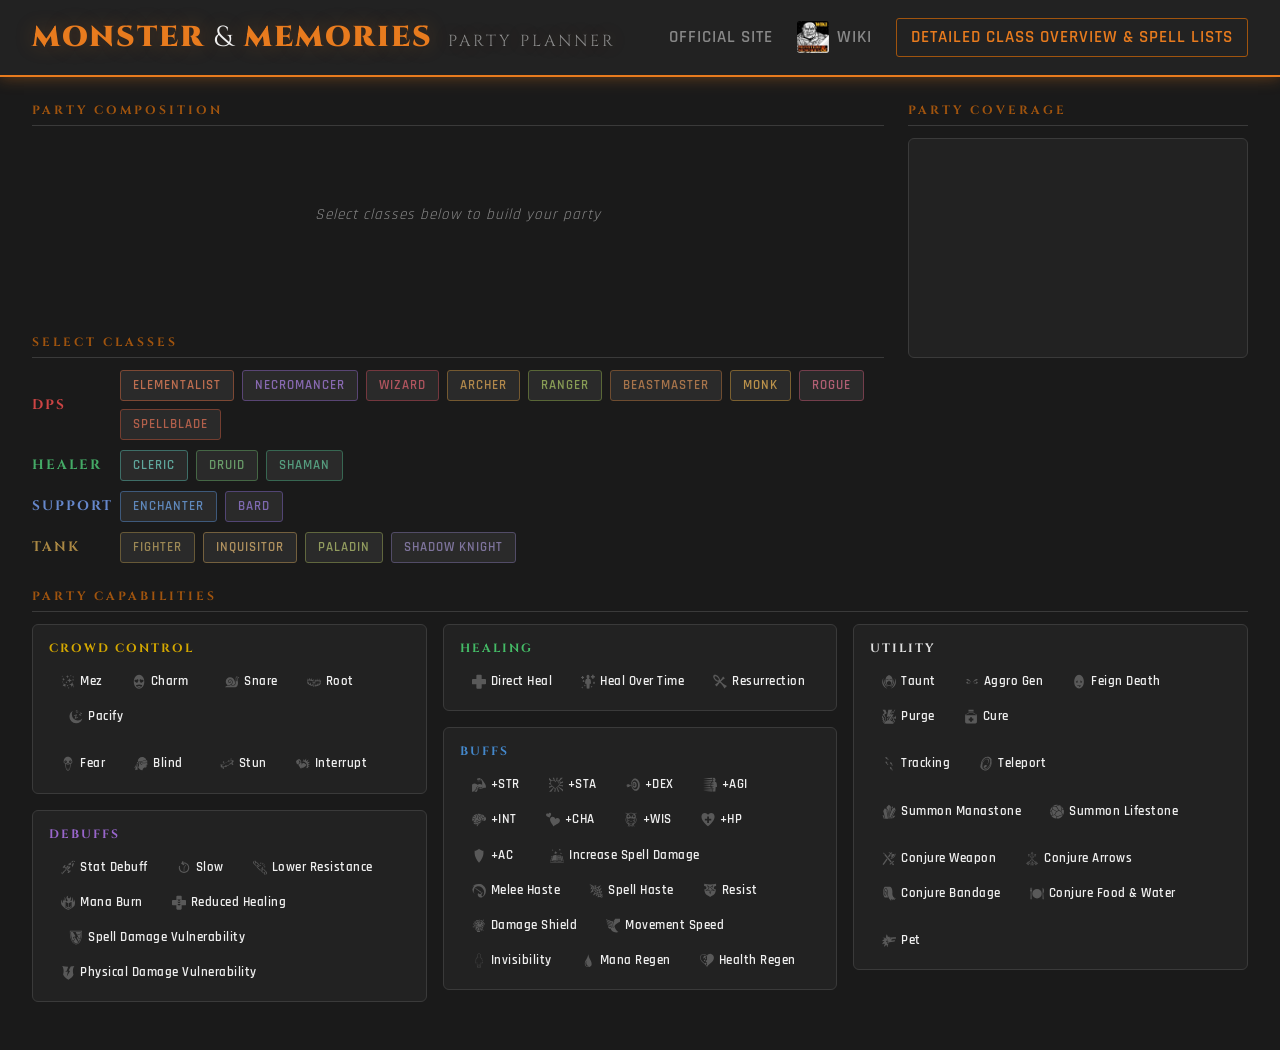
==== index.html @ 95d749ff "Add files via upload" ====
<!DOCTYPE html>
<html lang="en">
<head>
  <meta charset="UTF-8" />
  <meta name="viewport" content="width=device-width, initial-scale=1.0" />
  <title>Monster and Memories Party Planner</title>
  <link rel="stylesheet" href="styles.css" />

  <!-- IMAGE PRELOADS -->
  <link rel="preload" as="image" href="assets/Elementalist.jpg" />
  <link rel="preload" as="image" href="assets/Necromancer.jpg" />
  <link rel="preload" as="image" href="assets/Wizard.jpg" />
  <link rel="preload" as="image" href="assets/Archer.jpg" />
  <link rel="preload" as="image" href="assets/Ranger.jpg" />
  <link rel="preload" as="image" href="assets/Beastmaster.jpg" />
  <link rel="preload" as="image" href="assets/Monk.jpg" />
  <link rel="preload" as="image" href="assets/Rogue.jpg" />
  <link rel="preload" as="image" href="assets/Spellblade.jpg" />
  <link rel="preload" as="image" href="assets/Cleric.jpg" />
  <link rel="preload" as="image" href="assets/Druid.jpg" />
  <link rel="preload" as="image" href="assets/Shaman.jpg" />
  <link rel="preload" as="image" href="assets/Enchanter.jpg" />
  <link rel="preload" as="image" href="assets/Bard.jpg" />
  <link rel="preload" as="image" href="assets/Fighter.jpg" />
  <link rel="preload" as="image" href="assets/Inquisitor.jpg" />
  <link rel="preload" as="image" href="assets/Paladin.jpg" />
  <link rel="preload" as="image" href="assets/Shadow-Knight.jpg" />
</head>
<body class="page-planner">

  <!-- HEADER -->
  <header>
    <div class="site-title">Monster <span>&amp;</span> Memories <span class="title-sub">Party Planner</span></div>
    <nav>
      <a href="https://monstersandmemories.com/" target="_blank" rel="noopener" class="nav-icon-link">
        <img src="https://monstersandmemories.com/favicon.ico" alt="" class="nav-icon" onerror="this.style.display='none'" />
        Official Site
      </a>
      <a href="https://monstersandmemories.miraheze.org/wiki/Main_Page" target="_blank" rel="noopener" class="nav-icon-link">
        <img src="assets/wiki.jpg" alt="" class="nav-icon" />
        Wiki
      </a>
      <a href="library.html" class="nav-highlight">Detailed Class Overview &amp; Spell Lists</a>
    </nav>
  </header>

  <main>

    <section>
      <div class="top-row">

        <!-- LEFT: Party Composition + Class Selection stacked -->
        <div class="top-row-left">

          <div class="top-row-party">
            <div class="section-label">Party Composition</div>
            <div id="party-display">
              <div class="empty-message">Select classes below to build your party</div>
            </div>
            <div id="party-counter" class="party-counter"></div>
          </div>

          <div class="top-row-classes">
            <div class="section-label">Select Classes</div>
            <div id="class-selection">

              <div class="role-group">
                <span class="role-label dps">DPS</span>
                <div class="role-btn-group">
                  <button class="class-btn" data-class="Elementalist">Elementalist</button>
                  <button class="class-btn" data-class="Necromancer">Necromancer</button>
                  <button class="class-btn" data-class="Wizard">Wizard</button>
                  <button class="class-btn" data-class="Archer">Archer</button>
                  <button class="class-btn" data-class="Ranger">Ranger</button>
                  <button class="class-btn" data-class="Beastmaster">Beastmaster</button>
                  <button class="class-btn" data-class="Monk">Monk</button>
                  <button class="class-btn" data-class="Rogue">Rogue</button>
                  <button class="class-btn" data-class="Spellblade">Spellblade</button>
                </div>
              </div>

              <div class="role-group">
                <span class="role-label healer">Healer</span>
                <div class="role-btn-group">
                  <button class="class-btn" data-class="Cleric">Cleric</button>
                  <button class="class-btn" data-class="Druid">Druid</button>
                  <button class="class-btn" data-class="Shaman">Shaman</button>
                </div>
              </div>

              <div class="role-group">
                <span class="role-label support">Support</span>
                <div class="role-btn-group">
                  <button class="class-btn" data-class="Enchanter">Enchanter</button>
                  <button class="class-btn" data-class="Bard">Bard</button>
                </div>
              </div>

              <div class="role-group">
                <span class="role-label tank">Tank</span>
                <div class="role-btn-group">
                  <button class="class-btn" data-class="Fighter">Fighter</button>
                  <button class="class-btn" data-class="Inquisitor">Inquisitor</button>
                  <button class="class-btn" data-class="Paladin">Paladin</button>
                  <button class="class-btn" data-class="Shadow Knight">Shadow Knight</button>
                </div>
              </div>

            </div>
          </div>

        </div>

        <!-- RIGHT: Coverage only -->
        <div class="top-row-right">

          <div class="top-row-coverage">
            <div class="section-label">Party Coverage</div>
            <div class="panel panel-flush coverage-panel-fixed">
              <div id="coverage-progress"></div>
            </div>
          </div>

        </div>

      </div>
    </section>

    <section>
      <div class="section-label">Party Capabilities</div>
      <div id="tag-grid">

        <!-- COLUMN 1: Crowd Control + Debuffs -->
        <div class="tag-col">

          <div class="category-block">
            <div class="category-title cat-cc">Crowd Control</div>
            <div class="tags-grid">
              <!-- Group 1: Mez, Charm -->
              <span class="tag-pill uncovered" data-tag="Mez"><img class="tag-icon" src="assets/icons/mez.svg" alt="">Mez</span>
              <span class="tag-pill uncovered" data-tag="Charm"><img class="tag-icon" src="assets/icons/charm.svg" alt="">Charm</span>
              <!-- Group 2: Snare, Root -->
              <span class="tag-pill uncovered tag-gap-left" data-tag="Snare"><img class="tag-icon" src="assets/icons/snare.svg" alt="">Snare</span>
              <span class="tag-pill uncovered" data-tag="Root"><img class="tag-icon" src="assets/icons/root.svg" alt="">Root</span>
              <!-- Group 3: Pacify (standalone) -->
              <span class="tag-pill uncovered tag-gap-left" data-tag="Pacify"><img class="tag-icon" src="assets/icons/pacify.svg" alt="">Pacify</span>

              <!-- Row break -->
              <div class="tag-row-break"></div>

              <!-- Group 4: Fear, Blind -->
              <span class="tag-pill uncovered" data-tag="Fear"><img class="tag-icon" src="assets/icons/fear.svg" alt="">Fear</span>
              <span class="tag-pill uncovered" data-tag="Blind"><img class="tag-icon" src="assets/icons/blind.svg" alt="">Blind</span>
              <!-- Group 5: Stun, Interrupt -->
              <span class="tag-pill uncovered tag-gap-left" data-tag="Stun"><img class="tag-icon" src="assets/icons/stun.svg" alt="">Stun</span>
              <span class="tag-pill uncovered" data-tag="Interrupt"><img class="tag-icon" src="assets/icons/interrupt.svg" alt="">Interrupt</span>
            </div>
          </div>

          <div class="category-block">
            <div class="category-title cat-debuff">Debuffs</div>
            <div class="tags-grid">
              <!-- Left column: Stat Debuff, Slow, Lower Resistance, Mana Burn, Reduced Healing -->
              <span class="tag-pill uncovered" data-tag="Stat Debuff"><img class="tag-icon" src="assets/icons/stat-debuff.svg" alt="">Stat Debuff</span>
              <span class="tag-pill uncovered" data-tag="Slow"><img class="tag-icon" src="assets/icons/slow.svg" alt="">Slow</span>
              <span class="tag-pill uncovered" data-tag="Lower Resistance"><img class="tag-icon" src="assets/icons/lower-resistance.svg" alt="">Lower Resistance</span>
              <span class="tag-pill uncovered" data-tag="Mana Burn"><img class="tag-icon" src="assets/icons/mana-burn.svg" alt="">Mana Burn</span>
              <span class="tag-pill uncovered" data-tag="Reduced Healing"><img class="tag-icon" src="assets/icons/reduced-healing.svg" alt="">Reduced Healing</span>
              <!-- Right column: Spell Damage Vulnerability, Physical Damage Vulnerability -->
              <span class="tag-pill uncovered tag-gap-left" data-tag="Spell Damage Vulnerability"><img class="tag-icon" src="assets/icons/spell-damage-vulnerability.svg" alt="">Spell Damage Vulnerability</span>
              <span class="tag-pill uncovered" data-tag="Physical Damage Vulnerability"><img class="tag-icon" src="assets/icons/physical-damage-vulnerability.svg" alt="">Physical Damage Vulnerability</span>
            </div>
          </div>

        </div>

        <!-- COLUMN 2: Healing + Buffs -->
        <div class="tag-col">

          <div class="category-block">
            <div class="category-title cat-healing">Healing</div>
            <div class="tags-grid">
              <span class="tag-pill uncovered" data-tag="Direct Heal"><img class="tag-icon" src="assets/icons/direct-heal.svg" alt="">Direct Heal</span>
              <span class="tag-pill uncovered" data-tag="Heal Over Time"><img class="tag-icon" src="assets/icons/heal-over-time.svg" alt="">Heal Over Time</span>
              <span class="tag-pill uncovered" data-tag="Resurrection"><img class="tag-icon" src="assets/icons/resurrection.svg" alt="">Resurrection</span>
            </div>
          </div>

          <div class="category-block">
            <div class="category-title cat-buff">Buffs</div>
            <div class="tags-grid">
              <!-- Left: stats -->
              <span class="tag-pill uncovered" data-tag="+STR"><img class="tag-icon" src="assets/icons/stat-str.svg" alt="">+STR</span>
              <span class="tag-pill uncovered" data-tag="+STA"><img class="tag-icon" src="assets/icons/stat-sta.svg" alt="">+STA</span>
              <span class="tag-pill uncovered" data-tag="+DEX"><img class="tag-icon" src="assets/icons/stat-dex.svg" alt="">+DEX</span>
              <span class="tag-pill uncovered" data-tag="+AGI"><img class="tag-icon" src="assets/icons/stat-agi.svg" alt="">+AGI</span>
              <span class="tag-pill uncovered" data-tag="+INT"><img class="tag-icon" src="assets/icons/stat-int.svg" alt="">+INT</span>
              <span class="tag-pill uncovered" data-tag="+CHA"><img class="tag-icon" src="assets/icons/stat-cha.svg" alt="">+CHA</span>
              <span class="tag-pill uncovered" data-tag="+WIS"><img class="tag-icon" src="assets/icons/stat-wis.svg" alt="">+WIS</span>
              <span class="tag-pill uncovered" data-tag="+HP"><img class="tag-icon" src="assets/icons/stat-hp.svg" alt="">+HP</span>
              <span class="tag-pill uncovered" data-tag="+AC"><img class="tag-icon" src="assets/icons/stat-ac.svg" alt="">+AC</span>
              <!-- Right: utility buffs -->
              <span class="tag-pill uncovered tag-gap-left" data-tag="Increase Spell Damage"><img class="tag-icon" src="assets/icons/increase-spell-damage.svg" alt="">Increase Spell Damage</span>
              <span class="tag-pill uncovered" data-tag="Melee Haste"><img class="tag-icon" src="assets/icons/melee-haste.svg" alt="">Melee Haste</span>
              <span class="tag-pill uncovered" data-tag="Spell Haste"><img class="tag-icon" src="assets/icons/spell-haste.svg" alt="">Spell Haste</span>
              <span class="tag-pill uncovered" data-tag="Resist"><img class="tag-icon" src="assets/icons/resist.svg" alt="">Resist</span>
              <span class="tag-pill uncovered" data-tag="Damage Shield"><img class="tag-icon" src="assets/icons/damage-shield.svg" alt="">Damage Shield</span>
              <span class="tag-pill uncovered" data-tag="Movement Speed"><img class="tag-icon" src="assets/icons/movement-speed.svg" alt="">Movement Speed</span>
              <span class="tag-pill uncovered" data-tag="Invisibility"><img class="tag-icon" src="assets/icons/invisibility.svg" alt="">Invisibility</span>
              <span class="tag-pill uncovered" data-tag="Mana Regen"><img class="tag-icon" src="assets/icons/mana-regen.svg" alt="">Mana Regen</span>
              <span class="tag-pill uncovered" data-tag="Health Regen"><img class="tag-icon" src="assets/icons/health-regen.svg" alt="">Health Regen</span>
            </div>
          </div>

        </div>

        <!-- COLUMN 3: Utility (includes Pet) -->
        <div class="tag-col">

          <div class="category-block">
            <div class="category-title cat-utility">Utility</div>
            <div class="tags-grid">
              <!-- Group 1: Taunt, Aggro Gen, Feign Death, Purge, Cure -->
              <span class="tag-pill uncovered" data-tag="Taunt"><img class="tag-icon" src="assets/icons/taunt.svg" alt="">Taunt</span>
              <span class="tag-pill uncovered" data-tag="Aggro Gen"><img class="tag-icon" src="assets/icons/aggro-gen.svg" alt="">Aggro Gen</span>
              <span class="tag-pill uncovered" data-tag="Feign Death"><img class="tag-icon" src="assets/icons/feign-death.svg" alt="">Feign Death</span>
              <span class="tag-pill uncovered" data-tag="Purge"><img class="tag-icon" src="assets/icons/purge.svg" alt="">Purge</span>
              <span class="tag-pill uncovered" data-tag="Cure"><img class="tag-icon" src="assets/icons/cure.svg" alt="">Cure</span>

              <!-- Group 2: Tracking, Teleport -->
              <div class="tag-row-break"></div>
              <span class="tag-pill uncovered" data-tag="Tracking"><img class="tag-icon" src="assets/icons/tracking.svg" alt="">Tracking</span>
              <span class="tag-pill uncovered" data-tag="Teleport"><img class="tag-icon" src="assets/icons/teleport.svg" alt="">Teleport</span>

              <!-- Group 3: Summon Manastone, Summon Lifestone -->
              <div class="tag-row-break"></div>
              <span class="tag-pill uncovered" data-tag="Summon Manastone"><img class="tag-icon" src="assets/icons/summon-manastone.svg" alt="">Summon Manastone</span>
              <span class="tag-pill uncovered" data-tag="Summon Lifestone"><img class="tag-icon" src="assets/icons/summon-lifestone.svg" alt="">Summon Lifestone</span>

              <!-- Group 4: Conjure items -->
              <div class="tag-row-break"></div>
              <span class="tag-pill uncovered" data-tag="Conjure Weapon"><img class="tag-icon" src="assets/icons/conjure-weapon.svg" alt="">Conjure Weapon</span>
              <span class="tag-pill uncovered" data-tag="Conjure Arrows"><img class="tag-icon" src="assets/icons/conjure-arrows.svg" alt="">Conjure Arrows</span>
              <span class="tag-pill uncovered" data-tag="Conjure Bandage"><img class="tag-icon" src="assets/icons/conjure-bandage.svg" alt="">Conjure Bandage</span>
              <span class="tag-pill uncovered" data-tag="Conjure Food &amp; Water"><img class="tag-icon" src="assets/icons/conjure-food-water.svg" alt="">Conjure Food &amp; Water</span>

              <!-- Pet (folded into Utility) -->
              <div class="tag-row-break"></div>
              <span class="tag-pill uncovered" data-tag="Pet"><img class="tag-icon" src="assets/icons/pet.svg" alt="">Pet</span>
            </div>
          </div>

        </div>

      </div>
    </section>

  </main>

  <!-- DISCLAIMER POPUP -->
  <div id="notice-overlay" class="notice-overlay" style="display:none;">
    <div class="notice-card">
      <div class="notice-header">
        <span class="notice-title" id="notice-title"></span>
        <button class="notice-close" id="notice-close" title="Close">&#10005;</button>
      </div>
      <div class="notice-body" id="notice-body"></div>
      <div class="notice-footer">
        <span class="notice-updated">Last Updated: <strong id="notice-date"></strong></span>
        <a id="notice-link" href="#" target="_blank" rel="noopener" class="notice-link-btn"></a>
      </div>
    </div>
  </div>

  <script src="script.js"></script>
</body>
</html>
---- styles.css ----
/* ============================================
   MONSTER AND MEMORIES - PARTY PLANNER
   styles.css
   ============================================ */

@import url('https://fonts.googleapis.com/css2?family=Cinzel:wght@400;700;900&family=Rajdhani:wght@400;500;600;700&display=swap');

:root {
  --bg-primary: #1a1a1a;
  --bg-secondary: #222222;
  --bg-card: #2a2a2a;
  --bg-card-hover: #333333;
  --orange: #e87b1e;
  --orange-bright: #ff8c00;
  --orange-dim: #a0540e;
  --orange-glow: rgba(232, 123, 30, 0.25);
  --text-primary: #f0f0f0;
  --text-muted: #888888;
  --text-orange: #e87b1e;
  --border: #3a3a3a;
  --border-orange: #e87b1e;
  --missing: #cc3333;
  --redundant: #c8a030;
  --shadow: 0 4px 20px rgba(0,0,0,0.5);
  --shadow-orange: 0 0 15px rgba(232, 123, 30, 0.4);

  /* Category colors */
  --cat-cc:      #d4a800;
  --cat-debuff:  #9966cc;
  --cat-healing: #44bb66;
  --cat-buff:    #4488cc;
  --cat-utility: #e0e0e0;

  /* Class colors */
  --cls-elementalist: #e05c2a;
  --cls-necromancer:  #8855cc;
  --cls-wizard:       #cc3344;
  --cls-archer:       #cc8822;
  --cls-ranger:       #88aa33;
  --cls-beastmaster:  #bb6622;
  --cls-monk:         #dd9922;
  --cls-rogue:        #cc4466;
  --cls-spellblade:   #cc4422;
  --cls-cleric:       #44bbaa;
  --cls-druid:        #55aa55;
  --cls-shaman:       #33aa77;
  --cls-enchanter:    #4488dd;
  --cls-bard:         #7755cc;
  --cls-fighter:      #aa8833;
  --cls-inquisitor:   #cc9944;
  --cls-paladin:      #99aa44;
  --cls-shadowknight: #7766aa;
}

* {
  box-sizing: border-box;
  margin: 0;
  padding: 0;
}

body {
  background-color: var(--bg-primary);
  color: var(--text-primary);
  font-family: 'Rajdhani', sans-serif;
  font-size: 16px;
  line-height: 1.5;
  min-height: 100vh;
}

/* ============================================
   HEADER / BANNER
   ============================================ */

header {
  background-color: var(--bg-secondary);
  border-bottom: 2px solid var(--orange);
  padding: 16px 32px;
  display: flex;
  justify-content: space-between;
  align-items: center;
  box-shadow: var(--shadow-orange);
  position: sticky;
  top: 0;
  z-index: 100;
  overflow: visible;
}

.site-title {
  font-family: 'Cinzel', serif;
  font-size: 1.8rem;
  font-weight: 900;
  color: var(--orange);
  text-transform: uppercase;
  letter-spacing: 2px;
  text-shadow: 0 0 20px var(--orange-glow);
}

.site-title span {
  color: var(--text-primary);
  font-weight: 400;
}

.site-title .title-sub {
  color: var(--text-muted);
  font-size: 1rem;
  font-weight: 400;
  letter-spacing: 3px;
  margin-left: 6px;
}

nav {
  display: flex;
  gap: 24px;
  align-items: center;
  flex-wrap: wrap;
}

nav a {
  color: var(--text-muted);
  text-decoration: none;
  font-family: 'Rajdhani', sans-serif;
  font-weight: 600;
  font-size: 1.05rem;
  text-transform: uppercase;
  letter-spacing: 1px;
  transition: color 0.2s, text-shadow 0.2s;
  padding: 4px 0;
  border-bottom: 1px solid transparent;
}

nav a:hover {
  color: var(--orange);
  border-bottom-color: var(--orange);
  text-shadow: 0 0 10px var(--orange-glow);
}

.nav-icon-link {
  display: flex;
  align-items: center;
  gap: 8px;
}

.nav-icon {
  width: 32px;
  height: 32px;
  object-fit: contain;
  border-radius: 3px;
}

nav a.nav-highlight {
  color: var(--orange);
  border: 1px solid var(--orange-dim);
  padding: 6px 14px;
  border-radius: 3px;
  transition: background 0.2s, box-shadow 0.2s;
}

nav a.nav-highlight:hover {
  background: var(--orange-glow);
  box-shadow: var(--shadow-orange);
  border-bottom-color: var(--orange-dim);
}

/* ============================================
   PAGE-PLANNER OVERRIDES (index.html only)
   ============================================ */

/* Header is not sticky on the planner page — scrolls away normally */
.page-planner header {
  position: relative;
  top: auto;
}

/* ============================================
   MAIN LAYOUT
   ============================================ */

main {
  max-width: 1400px;
  margin: 0 auto;
  padding: 24px 32px;
}

section {
  margin-bottom: 24px;
}

.section-label {
  font-family: 'Cinzel', serif;
  font-size: 0.75rem;
  font-weight: 700;
  letter-spacing: 3px;
  text-transform: uppercase;
  color: var(--orange-dim);
  margin-bottom: 12px;
  padding-bottom: 6px;
  border-bottom: 1px solid var(--border);
}

/* Section label inline row (label + toggle side by side) */
.section-label-row {
  display: flex;
  align-items: center;
  justify-content: space-between;
  border-bottom: 1px solid var(--border);
  padding-bottom: 6px;
  margin-bottom: 12px;
}

.section-label-row .section-label {
  margin-bottom: 0;
  padding-bottom: 0;
  border-bottom: none;
  flex: 1;
}

/* ============================================
   MAIN TOP LAYOUT: Left (party + classes) | Right (coverage + warnings)
   ============================================ */

.top-row {
  display: grid;
  grid-template-columns: 1fr 340px;
  gap: 24px;
  align-items: start;
}

/* Left column: party images stacked above class selection */
.top-row-left {
  display: flex;
  flex-direction: column;
  gap: 20px;
  min-width: 0;
  overflow: hidden;
}

.top-row-party {
  display: flex;
  flex-direction: column;
}

.top-row-classes {
  display: flex;
  flex-direction: column;
}

/* Right column: coverage fixed on top, warnings below */
.top-row-right {
  display: flex;
  flex-direction: column;
  gap: 20px;
}

.top-row-warnings {
  display: flex;
  flex-direction: column;
  min-height: 160px;
}

.top-row-coverage {
  display: flex;
  flex-direction: column;
}

/* Fixed-height coverage panel so it never resizes */
.coverage-panel-fixed {
  min-height: 220px;
  max-height: 220px;
  height: 220px;
  overflow: hidden;
  box-sizing: border-box;
  display: flex;
  flex-direction: column;
  justify-content: center;
}

/* Party counter — always holds its space so no layout shift */
.party-counter {
  font-family: 'Cinzel', serif;
  font-size: 0.72rem;
  font-weight: 700;
  letter-spacing: 2px;
  text-transform: uppercase;
  color: var(--text-muted);
  margin-top: 6px;
  height: 1.2em;
  line-height: 1.2em;
  overflow: hidden;
}

/* ============================================
   PARTY DISPLAY (class images)
   ============================================ */

#party-display {
  background: transparent;
  border: none;
  border-radius: 0;
  padding: 0;
  height: 155px;
  min-height: 155px;
  max-height: 155px;
  display: flex;
  align-items: center;
  justify-content: center;
  gap: 12px;
  flex-wrap: nowrap;
  overflow: hidden;
}

#party-display .empty-message {
  color: var(--text-muted);
  font-size: 0.95rem;
  letter-spacing: 1px;
  font-style: italic;
  width: 100%;
  text-align: center;
}

.party-member {
  display: flex;
  flex-direction: column;
  align-items: center;
  gap: 6px;
  cursor: pointer;
  transition: transform 0.2s;
}

.party-member:hover {
  transform: translateY(-2px);
}

.party-member img {
  width: 117px;
  height: 117px;
  object-fit: cover;
  border-radius: 4px;
  border: 2px solid var(--orange);
  box-shadow: var(--shadow-orange);
}

.party-member .member-name {
  font-size: 0.7rem;
  font-weight: 700;
  text-transform: uppercase;
  letter-spacing: 1px;
  color: var(--orange);
}

/* ============================================
   ROW 2: CLASS BUTTONS
   ============================================ */

/* ============================================
   CLASS BUTTONS
   ============================================ */

#class-selection {
  display: flex;
  flex-direction: column;
  gap: 10px;
}

.role-group {
  display: grid;
  grid-template-columns: 80px 1fr;
  align-items: center;
  gap: 0 8px;
}

/* DPS group: label aligns to top since it spans 3 sub-rows */
.role-group-dps {
  align-items: start;
}

.role-label {
  font-family: 'Cinzel', serif;
  font-size: 0.85rem;
  font-weight: 700;
  letter-spacing: 2px;
  text-transform: uppercase;
  color: var(--text-muted);
  /* fixed width col handled by grid now */
}

.role-label.dps    { color: #cc4444; }
.role-label.healer { color: #44aa66; }
.role-label.support{ color: #6688cc; }
.role-label.tank   { color: #aa8844; }

/* DPS sub-rows container — removed, DPS is now single row */

/* Non-DPS buttons sit directly in the grid's second column — wrap them */
.role-group > .class-btn {
  /* stays in flow, grid places them in col 2 */
}

/* For non-DPS groups, buttons flow into col 2 but need to wrap among themselves.
   Achieved by wrapping col 2 content in a flex container via the :not selector trick — 
   instead we use a shared .role-btn-group wrapper added in HTML for healer/support/tank */
.role-btn-group {
  display: flex;
  gap: 8px;
  flex-wrap: wrap;
  align-items: center;
}

.class-btn {
  background: var(--bg-card);
  color: var(--text-muted);
  border: 1px solid var(--border);
  padding: 6px 12px;
  border-radius: 3px;
  font-family: 'Rajdhani', sans-serif;
  font-weight: 600;
  font-size: 0.82rem;
  letter-spacing: 1px;
  text-transform: uppercase;
  cursor: pointer;
  transition: all 0.2s;
}

.class-btn:hover {
  border-color: var(--orange-dim);
  color: var(--text-primary);
  background: var(--bg-card-hover);
}

.class-btn.active {
  background: var(--orange);
  color: #111;
  border-color: var(--orange-bright);
  box-shadow: var(--shadow-orange);
  font-weight: 700;
}

/* ---- Per-class button colors ---- */
.class-btn[data-class="Elementalist"]  { --cls-color: var(--cls-elementalist); }
.class-btn[data-class="Necromancer"]   { --cls-color: var(--cls-necromancer); }
.class-btn[data-class="Wizard"]        { --cls-color: var(--cls-wizard); }
.class-btn[data-class="Archer"]        { --cls-color: var(--cls-archer); }
.class-btn[data-class="Ranger"]        { --cls-color: var(--cls-ranger); }
.class-btn[data-class="Beastmaster"]   { --cls-color: var(--cls-beastmaster); }
.class-btn[data-class="Monk"]          { --cls-color: var(--cls-monk); }
.class-btn[data-class="Rogue"]         { --cls-color: var(--cls-rogue); }
.class-btn[data-class="Spellblade"]    { --cls-color: var(--cls-spellblade); }
.class-btn[data-class="Cleric"]        { --cls-color: var(--cls-cleric); }
.class-btn[data-class="Druid"]         { --cls-color: var(--cls-druid); }
.class-btn[data-class="Shaman"]        { --cls-color: var(--cls-shaman); }
.class-btn[data-class="Enchanter"]     { --cls-color: var(--cls-enchanter); }
.class-btn[data-class="Bard"]          { --cls-color: var(--cls-bard); }
.class-btn[data-class="Fighter"]       { --cls-color: var(--cls-fighter); }
.class-btn[data-class="Inquisitor"]    { --cls-color: var(--cls-inquisitor); }
.class-btn[data-class="Paladin"]       { --cls-color: var(--cls-paladin); }
.class-btn[data-class="Shadow Knight"] { --cls-color: var(--cls-shadowknight); }

.class-btn[data-class] {
  border-color: color-mix(in srgb, var(--cls-color) 40%, var(--border));
  color: color-mix(in srgb, var(--cls-color) 60%, var(--text-muted));
}

.class-btn[data-class]:hover {
  border-color: var(--cls-color);
  color: var(--cls-color);
  background: color-mix(in srgb, var(--cls-color) 10%, var(--bg-card));
}

.class-btn[data-class].active {
  background: var(--cls-color);
  color: #111;
  border-color: var(--cls-color);
  box-shadow: 0 0 12px color-mix(in srgb, var(--cls-color) 50%, transparent);
}

/* Toggle self-only button */
.toggle-self-btn {
  font-size: 0.75rem;
  padding: 4px 10px;
  border-color: var(--orange-dim);
  color: var(--orange-dim);
  white-space: nowrap;
  flex-shrink: 0;
}

.toggle-self-btn.active {
  background: rgba(232, 123, 30, 0.15);
  color: var(--orange);
  border-color: var(--orange);
  box-shadow: none;
}

/* ============================================
   PANELS (shared)
   ============================================ */

.panel {
  background: var(--bg-secondary);
  border: 1px solid var(--border);
  border-radius: 6px;
  padding: 16px 20px;
  min-height: 80px;
}

/* Panel with no min-height (for coverage bars) */
.panel-flush {
  min-height: 0;
}

.panel-empty-state {
  display: flex;
  align-items: center;
}

.panel-empty {
  color: var(--text-muted);
  font-size: 0.9rem;
  font-style: italic;
}

/* ============================================
   WARNINGS PANEL
   ============================================ */

.meta-warning-item {
  display: flex;
  align-items: flex-start;
  gap: 8px;
  font-size: 0.85rem;
  color: #e06060;
  line-height: 1.5;
  padding: 6px 0;
  border-bottom: 1px solid rgba(204,51,51,0.15);
}

.meta-warning-item:last-child {
  border-bottom: none;
  padding-bottom: 0;
}

.meta-warning-icon {
  color: var(--missing);
  flex-shrink: 0;
  font-size: 0.9rem;
  margin-top: 2px;
}

/* Scroll-to-redundancies link */
.redundancies-link {
  display: inline-block;
  margin-top: 12px;
  font-size: 0.8rem;
  font-weight: 600;
  letter-spacing: 0.5px;
  color: var(--redundant);
  text-decoration: none;
  text-transform: uppercase;
  transition: color 0.2s;
}

.redundancies-link:hover {
  color: var(--orange);
}

/* ============================================
   COVERAGE PROGRESS BARS
   ============================================ */

.progress-row {
  margin-bottom: 10px;
}

.progress-row:last-child {
  margin-bottom: 0;
}

.progress-label {
  display: flex;
  justify-content: space-between;
  align-items: baseline;
  margin-bottom: 4px;
}

.progress-cat-name {
  font-family: 'Cinzel', serif;
  font-size: 0.7rem;
  font-weight: 700;
  letter-spacing: 1.5px;
  text-transform: uppercase;
}

.progress-fraction {
  font-size: 0.78rem;
  color: var(--text-muted);
  font-weight: 600;
}

.progress-track {
  background: var(--bg-card);
  border: 1px solid var(--border);
  border-radius: 3px;
  height: 7px;
  overflow: hidden;
}

.progress-fill {
  height: 100%;
  border-radius: 3px;
  transition: width 0.35s ease;
  min-width: 0;
}

/* ============================================
   ROW 3: TAG GRID (3 columns)
   ============================================ */

#tag-grid {
  display: grid;
  grid-template-columns: 1fr 1fr 1fr;
  gap: 16px;
  align-items: start;
}

.tag-col {
  display: flex;
  flex-direction: column;
  gap: 16px;
}

.category-block {
  background: var(--bg-secondary);
  border: 1px solid var(--border);
  border-radius: 6px;
  padding: 14px 16px;
}

.category-title {
  font-family: 'Cinzel', serif;
  font-size: 0.75rem;
  font-weight: 700;
  letter-spacing: 2px;
  text-transform: uppercase;
  color: var(--orange-dim);
  margin-bottom: 10px;
}

.category-title.cat-cc      { color: var(--cat-cc)      !important; }
.category-title.cat-debuff  { color: var(--cat-debuff)  !important; }
.category-title.cat-healing { color: var(--cat-healing) !important; }
.category-title.cat-buff    { color: var(--cat-buff)    !important; }
.category-title.cat-utility { color: var(--cat-utility) !important; }

/* Tags grid — flex wrap with gap grouping */
.tags-grid {
  display: flex;
  flex-wrap: wrap;
  gap: 6px;
  align-items: flex-start;
}

/* Full-width invisible row break for grouping within a category */
.tag-row-break {
  width: 100%;
  height: 6px;
  flex-shrink: 0;
}

/* Left-gap spacer for same-row column grouping */
.tag-gap-left {
  margin-left: 8px;
}

/* ============================================
   TAG PILLS
   ============================================ */

.tag-pill {
  padding: 4px 10px;
  border-radius: 3px;
  font-size: 0.8rem;
  font-weight: 600;
  letter-spacing: 0.5px;
  border: 1px solid transparent;
  transition: background 0.25s, color 0.25s, border-color 0.25s, box-shadow 0.25s;
  user-select: none;
  display: inline-flex;
  align-items: center;
  gap: 5px;
}

.tag-icon {
  width: 15px;
  height: 15px;
  flex-shrink: 0;
  transition: filter 0.25s;
}

/* Covered: full bright category color — set via JS inline styles */
.tag-pill.covered .tag-icon {
  filter: brightness(0) invert(0.1);
}

/* Uncovered: muted category color — set via JS inline styles */
.tag-pill.uncovered .tag-icon {
  filter: brightness(0) invert(0.35);
}

/* ============================================
   ROW 4: REDUNDANCIES (full width)
   ============================================ */

#redundancies-anchor {
  scroll-margin-top: 80px;
}

.redundancy-list {
  display: flex;
  flex-direction: column;
  gap: 8px;
}

.redundancy-item {
  display: flex;
  align-items: baseline;
  gap: 10px;
  font-size: 0.85rem;
  flex-wrap: wrap;
}

.redundancy-tag {
  color: var(--redundant);
  font-weight: 700;
  min-width: 180px;
}

.redundancy-classes {
  color: var(--text-muted);
  font-size: 0.82rem;
}

/* ============================================
   LIBRARY TABLE ROW TINTS
   ============================================ */

tr.cls-elementalist { background: color-mix(in srgb, var(--cls-elementalist) 8%, transparent); }
tr.cls-necromancer  { background: color-mix(in srgb, var(--cls-necromancer)  8%, transparent); }
tr.cls-wizard       { background: color-mix(in srgb, var(--cls-wizard)       8%, transparent); }
tr.cls-archer       { background: color-mix(in srgb, var(--cls-archer)       8%, transparent); }
tr.cls-ranger       { background: color-mix(in srgb, var(--cls-ranger)       8%, transparent); }
tr.cls-beastmaster  { background: color-mix(in srgb, var(--cls-beastmaster)  8%, transparent); }
tr.cls-monk         { background: color-mix(in srgb, var(--cls-monk)         8%, transparent); }
tr.cls-rogue        { background: color-mix(in srgb, var(--cls-rogue)        8%, transparent); }
tr.cls-spellblade   { background: color-mix(in srgb, var(--cls-spellblade)   8%, transparent); }
tr.cls-cleric       { background: color-mix(in srgb, var(--cls-cleric)       8%, transparent); }
tr.cls-druid        { background: color-mix(in srgb, var(--cls-druid)        8%, transparent); }
tr.cls-shaman       { background: color-mix(in srgb, var(--cls-shaman)       8%, transparent); }
tr.cls-enchanter    { background: color-mix(in srgb, var(--cls-enchanter)    8%, transparent); }
tr.cls-bard         { background: color-mix(in srgb, var(--cls-bard)         8%, transparent); }
tr.cls-fighter      { background: color-mix(in srgb, var(--cls-fighter)      8%, transparent); }
tr.cls-inquisitor   { background: color-mix(in srgb, var(--cls-inquisitor)   8%, transparent); }
tr.cls-paladin      { background: color-mix(in srgb, var(--cls-paladin)      8%, transparent); }
tr.cls-shadowknight { background: color-mix(in srgb, var(--cls-shadowknight) 8%, transparent); }

tr.cls-elementalist:hover { background: color-mix(in srgb, var(--cls-elementalist) 16%, transparent); }
tr.cls-necromancer:hover  { background: color-mix(in srgb, var(--cls-necromancer)  16%, transparent); }
tr.cls-wizard:hover       { background: color-mix(in srgb, var(--cls-wizard)       16%, transparent); }
tr.cls-archer:hover       { background: color-mix(in srgb, var(--cls-archer)       16%, transparent); }
tr.cls-ranger:hover       { background: color-mix(in srgb, var(--cls-ranger)       16%, transparent); }
tr.cls-beastmaster:hover  { background: color-mix(in srgb, var(--cls-beastmaster)  16%, transparent); }
tr.cls-monk:hover         { background: color-mix(in srgb, var(--cls-monk)         16%, transparent); }
tr.cls-rogue:hover        { background: color-mix(in srgb, var(--cls-rogue)        16%, transparent); }
tr.cls-spellblade:hover   { background: color-mix(in srgb, var(--cls-spellblade)   16%, transparent); }
tr.cls-cleric:hover       { background: color-mix(in srgb, var(--cls-cleric)       16%, transparent); }
tr.cls-druid:hover        { background: color-mix(in srgb, var(--cls-druid)        16%, transparent); }
tr.cls-shaman:hover       { background: color-mix(in srgb, var(--cls-shaman)       16%, transparent); }
tr.cls-enchanter:hover    { background: color-mix(in srgb, var(--cls-enchanter)    16%, transparent); }
tr.cls-bard:hover         { background: color-mix(in srgb, var(--cls-bard)         16%, transparent); }
tr.cls-fighter:hover      { background: color-mix(in srgb, var(--cls-fighter)      16%, transparent); }
tr.cls-inquisitor:hover   { background: color-mix(in srgb, var(--cls-inquisitor)   16%, transparent); }
tr.cls-paladin:hover      { background: color-mix(in srgb, var(--cls-paladin)      16%, transparent); }
tr.cls-shadowknight:hover { background: color-mix(in srgb, var(--cls-shadowknight) 16%, transparent); }

/* ---- Class name colored text (table + redundancy) ---- */
.cls-text-elementalist { color: var(--cls-elementalist) !important; }
.cls-text-necromancer  { color: var(--cls-necromancer)  !important; }
.cls-text-wizard       { color: var(--cls-wizard)       !important; }
.cls-text-archer       { color: var(--cls-archer)       !important; }
.cls-text-ranger       { color: var(--cls-ranger)       !important; }
.cls-text-beastmaster  { color: var(--cls-beastmaster)  !important; }
.cls-text-monk         { color: var(--cls-monk)         !important; }
.cls-text-rogue        { color: var(--cls-rogue)        !important; }
.cls-text-spellblade   { color: var(--cls-spellblade)   !important; }
.cls-text-cleric       { color: var(--cls-cleric)       !important; }
.cls-text-druid        { color: var(--cls-druid)        !important; }
.cls-text-shaman       { color: var(--cls-shaman)       !important; }
.cls-text-enchanter    { color: var(--cls-enchanter)    !important; }
.cls-text-bard         { color: var(--cls-bard)         !important; }
.cls-text-fighter      { color: var(--cls-fighter)      !important; }
.cls-text-inquisitor   { color: var(--cls-inquisitor)   !important; }
.cls-text-paladin      { color: var(--cls-paladin)      !important; }
.cls-text-shadowknight { color: var(--cls-shadowknight) !important; }

/* ============================================
   LIBRARY PAGE - FILTER BLOCKS
   ============================================ */

.lib-filter-block {
  background: var(--bg-secondary);
  border: 1px solid var(--border);
  border-radius: 6px;
  padding: 16px 20px;
  margin-bottom: 16px;
}

.lib-filter-label {
  font-family: 'Cinzel', serif;
  font-size: 0.72rem;
  font-weight: 700;
  letter-spacing: 2px;
  text-transform: uppercase;
  color: var(--orange-dim);
  margin-bottom: 10px;
  display: block;
}

.lib-class-toggles {
  display: flex;
  gap: 8px;
  margin-bottom: 12px;
}

.lib-toggle-btn {
  font-size: 0.8rem;
  padding: 5px 14px;
}

.lib-role-groups {
  display: flex;
  flex-direction: column;
  gap: 10px;
}

.lib-filter-row {
  display: flex;
  gap: 24px;
  flex-wrap: wrap;
  align-items: flex-start;
}

.lib-filter-group {
  display: flex;
  flex-direction: column;
  gap: 6px;
  min-width: 180px;
}

.lib-filter-group input[type="text"],
.lib-filter-group select {
  background: var(--bg-card);
  color: var(--text-primary);
  border: 1px solid var(--border);
  padding: 8px 12px;
  border-radius: 3px;
  font-family: 'Rajdhani', sans-serif;
  font-size: 0.9rem;
  outline: none;
  transition: border-color 0.2s;
}

.lib-filter-group input[type="text"]:focus,
.lib-filter-group select:focus {
  border-color: var(--orange);
}

.lib-filter-group select option,
.lib-filter-group select optgroup {
  background: var(--bg-card);
}

.level-range-row {
  display: flex;
  align-items: center;
  gap: 8px;
}

.level-range-row input[type="number"] {
  width: 80px;
  background: var(--bg-card);
  color: var(--text-primary);
  border: 1px solid var(--border);
  padding: 8px 10px;
  border-radius: 3px;
  font-family: 'Rajdhani', sans-serif;
  font-size: 0.9rem;
  outline: none;
  transition: border-color 0.2s;
}

.level-range-row input[type="number"]:focus {
  border-color: var(--orange);
}

.level-range-sep {
  color: var(--text-muted);
  font-size: 1rem;
}

/* ============================================
   LIBRARY PAGE - SPELL TABLE
   ============================================ */

#spell-table-wrap {
  overflow-x: auto;
  border: 1px solid var(--border);
  border-radius: 6px;
}

#spell-table {
  width: 100%;
  border-collapse: collapse;
  font-size: 0.88rem;
}

#spell-table thead {
  background: var(--bg-card);
  position: sticky;
  top: 0;
}

#spell-table th {
  padding: 12px 16px;
  text-align: left;
  font-family: 'Cinzel', serif;
  font-size: 0.72rem;
  font-weight: 700;
  letter-spacing: 2px;
  text-transform: uppercase;
  color: var(--orange);
  border-bottom: 2px solid var(--orange-dim);
  cursor: pointer;
  white-space: nowrap;
  user-select: none;
}

#spell-table th:hover {
  color: var(--orange-bright);
}

#spell-table tbody tr {
  border-bottom: 1px solid var(--border);
  transition: background 0.15s;
}

#spell-table tbody tr:hover {
  background: var(--bg-card-hover);
}

#spell-table td {
  padding: 10px 16px;
  color: var(--text-primary);
  vertical-align: top;
}

#spell-table td.spell-tags {
  color: var(--orange-dim);
  font-size: 0.82rem;
}

#spell-table td.spell-class {
  font-weight: 700;
  color: var(--orange);
  white-space: nowrap;
}

#spell-table td.spell-desc {
  color: var(--text-muted);
  font-size: 0.82rem;
  max-width: 300px;
}

.no-results {
  text-align: center;
  padding: 40px;
  color: var(--text-muted);
  font-style: italic;
}

/* ============================================
   DISCLAIMER NOTICE POPUP
   ============================================ */

.notice-overlay {
  position: fixed;
  inset: 0;
  background: rgba(0, 0, 0, 0.75);
  z-index: 1000;
  display: flex;
  align-items: center;
  justify-content: center;
  padding: 20px;
}

.notice-card {
  background: var(--bg-secondary);
  border: 1px solid var(--orange-dim);
  border-radius: 6px;
  box-shadow: 0 0 40px rgba(232, 123, 30, 0.25), 0 8px 40px rgba(0,0,0,0.6);
  max-width: 520px;
  width: 100%;
  padding: 28px 32px;
  display: flex;
  flex-direction: column;
  gap: 16px;
}

.notice-header {
  display: flex;
  justify-content: space-between;
  align-items: center;
}

.notice-title {
  font-family: 'Cinzel', serif;
  font-size: 1rem;
  font-weight: 700;
  letter-spacing: 2px;
  text-transform: uppercase;
  color: var(--orange);
}

.notice-close {
  background: none;
  border: 1px solid var(--border);
  color: var(--text-muted);
  width: 28px;
  height: 28px;
  border-radius: 3px;
  cursor: pointer;
  font-size: 0.75rem;
  display: flex;
  align-items: center;
  justify-content: center;
  transition: all 0.2s;
  flex-shrink: 0;
}

.notice-close:hover {
  border-color: var(--orange);
  color: var(--orange);
}

.notice-body {
  color: var(--text-primary);
  font-size: 0.95rem;
  line-height: 1.7;
  display: flex;
  flex-direction: column;
  gap: 10px;
}

.notice-body p {
  margin: 0;
}

.notice-footer {
  display: flex;
  justify-content: space-between;
  align-items: center;
  padding-top: 12px;
  border-top: 1px solid var(--border);
  flex-wrap: wrap;
  gap: 10px;
}

.notice-updated {
  color: var(--text-muted);
  font-size: 0.8rem;
  letter-spacing: 0.5px;
}

.notice-updated strong {
  color: var(--orange-dim);
}

.notice-link-btn {
  background: none;
  border: 1px solid var(--orange-dim);
  color: var(--orange);
  padding: 6px 14px;
  border-radius: 3px;
  text-decoration: none;
  font-family: 'Rajdhani', sans-serif;
  font-weight: 600;
  font-size: 0.85rem;
  letter-spacing: 1px;
  text-transform: uppercase;
  transition: all 0.2s;
}

.notice-link-btn:hover {
  background: var(--orange-glow);
  box-shadow: var(--shadow-orange);
}

/* ============================================
   UTILITY
   ============================================ */

.divider {
  border: none;
  border-top: 1px solid var(--border);
  margin: 8px 0;
}

/* ============================================
   RESPONSIVE
   ============================================ */

@media (max-width: 900px) {
  #tag-grid {
    grid-template-columns: 1fr 1fr;
  }
}

@media (max-width: 768px) {
  header {
    flex-direction: column;
    gap: 12px;
    padding: 16px;
    text-align: center;
  }

  .site-title {
    font-size: 1.3rem;
  }

  nav {
    justify-content: center;
    gap: 12px;
  }

  main {
    padding: 16px;
  }

  .top-row {
    grid-template-columns: 1fr;
  }

  .top-row-left {
    width: 100%;
  }

  #party-display {
    flex-wrap: wrap;
  }

  #tag-grid {
    grid-template-columns: 1fr;
  }

  .role-group {
    gap: 6px;
  }

  .class-btn {
    font-size: 0.75rem;
    padding: 5px 9px;
  }
}
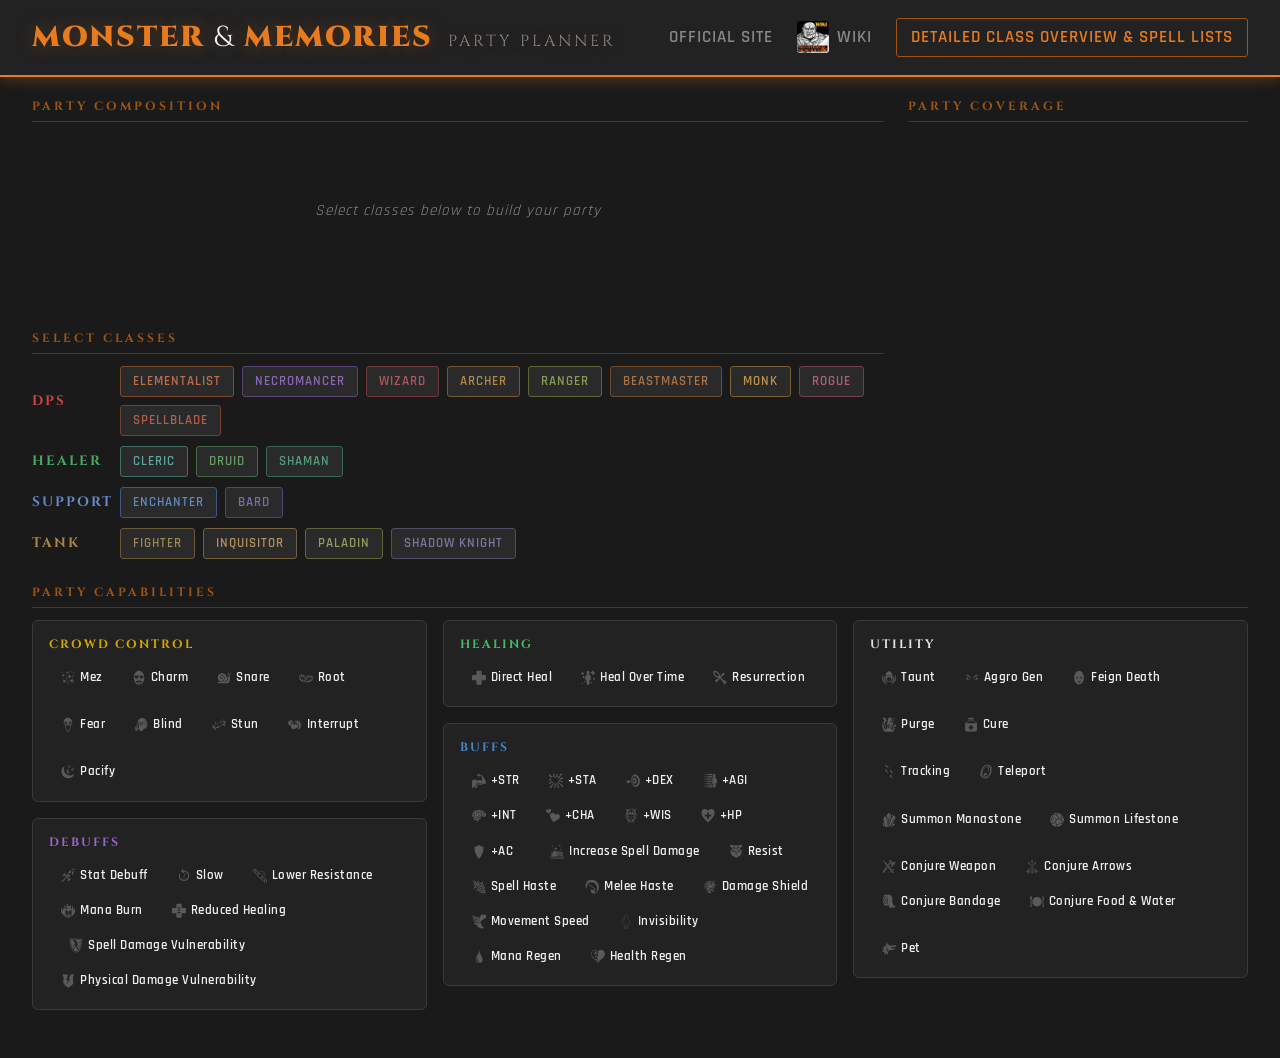
==== commit 74d3976d: "Add files via upload" ====
--- a/index.html
+++ b/index.html
@@ -139,21 +139,19 @@
               <!-- Group 1: Mez, Charm -->
               <span class="tag-pill uncovered" data-tag="Mez"><img class="tag-icon" src="assets/icons/mez.svg" alt="">Mez</span>
               <span class="tag-pill uncovered" data-tag="Charm"><img class="tag-icon" src="assets/icons/charm.svg" alt="">Charm</span>
-              <!-- Group 2: Snare, Root -->
-              <span class="tag-pill uncovered tag-gap-left" data-tag="Snare"><img class="tag-icon" src="assets/icons/snare.svg" alt="">Snare</span>
+              <span class="tag-pill uncovered" data-tag="Snare"><img class="tag-icon" src="assets/icons/snare.svg" alt="">Snare</span>
               <span class="tag-pill uncovered" data-tag="Root"><img class="tag-icon" src="assets/icons/root.svg" alt="">Root</span>
-              <!-- Group 3: Pacify (standalone) -->
-              <span class="tag-pill uncovered tag-gap-left" data-tag="Pacify"><img class="tag-icon" src="assets/icons/pacify.svg" alt="">Pacify</span>
-
-              <!-- Row break -->
-              <div class="tag-row-break"></div>
-
-              <!-- Group 4: Fear, Blind -->
+
+              <div class="tag-row-break"></div>
+
               <span class="tag-pill uncovered" data-tag="Fear"><img class="tag-icon" src="assets/icons/fear.svg" alt="">Fear</span>
               <span class="tag-pill uncovered" data-tag="Blind"><img class="tag-icon" src="assets/icons/blind.svg" alt="">Blind</span>
-              <!-- Group 5: Stun, Interrupt -->
-              <span class="tag-pill uncovered tag-gap-left" data-tag="Stun"><img class="tag-icon" src="assets/icons/stun.svg" alt="">Stun</span>
+              <span class="tag-pill uncovered" data-tag="Stun"><img class="tag-icon" src="assets/icons/stun.svg" alt="">Stun</span>
               <span class="tag-pill uncovered" data-tag="Interrupt"><img class="tag-icon" src="assets/icons/interrupt.svg" alt="">Interrupt</span>
+
+              <div class="tag-row-break"></div>
+
+              <span class="tag-pill uncovered" data-tag="Pacify"><img class="tag-icon" src="assets/icons/pacify.svg" alt="">Pacify</span>
             </div>
           </div>
 
@@ -201,9 +199,9 @@
               <span class="tag-pill uncovered" data-tag="+AC"><img class="tag-icon" src="assets/icons/stat-ac.svg" alt="">+AC</span>
               <!-- Right: utility buffs -->
               <span class="tag-pill uncovered tag-gap-left" data-tag="Increase Spell Damage"><img class="tag-icon" src="assets/icons/increase-spell-damage.svg" alt="">Increase Spell Damage</span>
+              <span class="tag-pill uncovered" data-tag="Resist"><img class="tag-icon" src="assets/icons/resist.svg" alt="">Resist</span>
+              <span class="tag-pill uncovered" data-tag="Spell Haste"><img class="tag-icon" src="assets/icons/spell-haste.svg" alt="">Spell Haste</span>
               <span class="tag-pill uncovered" data-tag="Melee Haste"><img class="tag-icon" src="assets/icons/melee-haste.svg" alt="">Melee Haste</span>
-              <span class="tag-pill uncovered" data-tag="Spell Haste"><img class="tag-icon" src="assets/icons/spell-haste.svg" alt="">Spell Haste</span>
-              <span class="tag-pill uncovered" data-tag="Resist"><img class="tag-icon" src="assets/icons/resist.svg" alt="">Resist</span>
               <span class="tag-pill uncovered" data-tag="Damage Shield"><img class="tag-icon" src="assets/icons/damage-shield.svg" alt="">Damage Shield</span>
               <span class="tag-pill uncovered" data-tag="Movement Speed"><img class="tag-icon" src="assets/icons/movement-speed.svg" alt="">Movement Speed</span>
               <span class="tag-pill uncovered" data-tag="Invisibility"><img class="tag-icon" src="assets/icons/invisibility.svg" alt="">Invisibility</span>
@@ -220,10 +218,12 @@
           <div class="category-block">
             <div class="category-title cat-utility">Utility</div>
             <div class="tags-grid">
-              <!-- Group 1: Taunt, Aggro Gen, Feign Death, Purge, Cure -->
               <span class="tag-pill uncovered" data-tag="Taunt"><img class="tag-icon" src="assets/icons/taunt.svg" alt="">Taunt</span>
               <span class="tag-pill uncovered" data-tag="Aggro Gen"><img class="tag-icon" src="assets/icons/aggro-gen.svg" alt="">Aggro Gen</span>
               <span class="tag-pill uncovered" data-tag="Feign Death"><img class="tag-icon" src="assets/icons/feign-death.svg" alt="">Feign Death</span>
+
+              <div class="tag-row-break"></div>
+
               <span class="tag-pill uncovered" data-tag="Purge"><img class="tag-icon" src="assets/icons/purge.svg" alt="">Purge</span>
               <span class="tag-pill uncovered" data-tag="Cure"><img class="tag-icon" src="assets/icons/cure.svg" alt="">Cure</span>
 
--- a/styles.css
+++ b/styles.css
@@ -178,7 +178,7 @@
 main {
   max-width: 1400px;
   margin: 0 auto;
-  padding: 24px 32px;
+  padding: 20px 32px 24px 32px;
 }
 
 section {
@@ -231,7 +231,6 @@
   flex-direction: column;
   gap: 20px;
   min-width: 0;
-  overflow: hidden;
 }
 
 .top-row-party {
@@ -260,6 +259,13 @@
 .top-row-coverage {
   display: flex;
   flex-direction: column;
+}
+
+/* Coverage panel has no background box */
+.top-row-coverage .panel {
+  background: transparent;
+  border: none;
+  padding: 0;
 }
 
 /* Fixed-height coverage panel so it never resizes */
@@ -272,6 +278,9 @@
   display: flex;
   flex-direction: column;
   justify-content: center;
+  background: transparent !important;
+  border: none !important;
+  padding: 0 !important;
 }
 
 /* Party counter — always holds its space so no layout shift */
@@ -366,6 +375,7 @@
   grid-template-columns: 80px 1fr;
   align-items: center;
   gap: 0 8px;
+  min-width: 0;
 }
 
 /* DPS group: label aligns to top since it spans 3 sub-rows */
@@ -380,7 +390,8 @@
   letter-spacing: 2px;
   text-transform: uppercase;
   color: var(--text-muted);
-  /* fixed width col handled by grid now */
+  width: 80px;
+  flex-shrink: 0;
 }
 
 .role-label.dps    { color: #cc4444; }
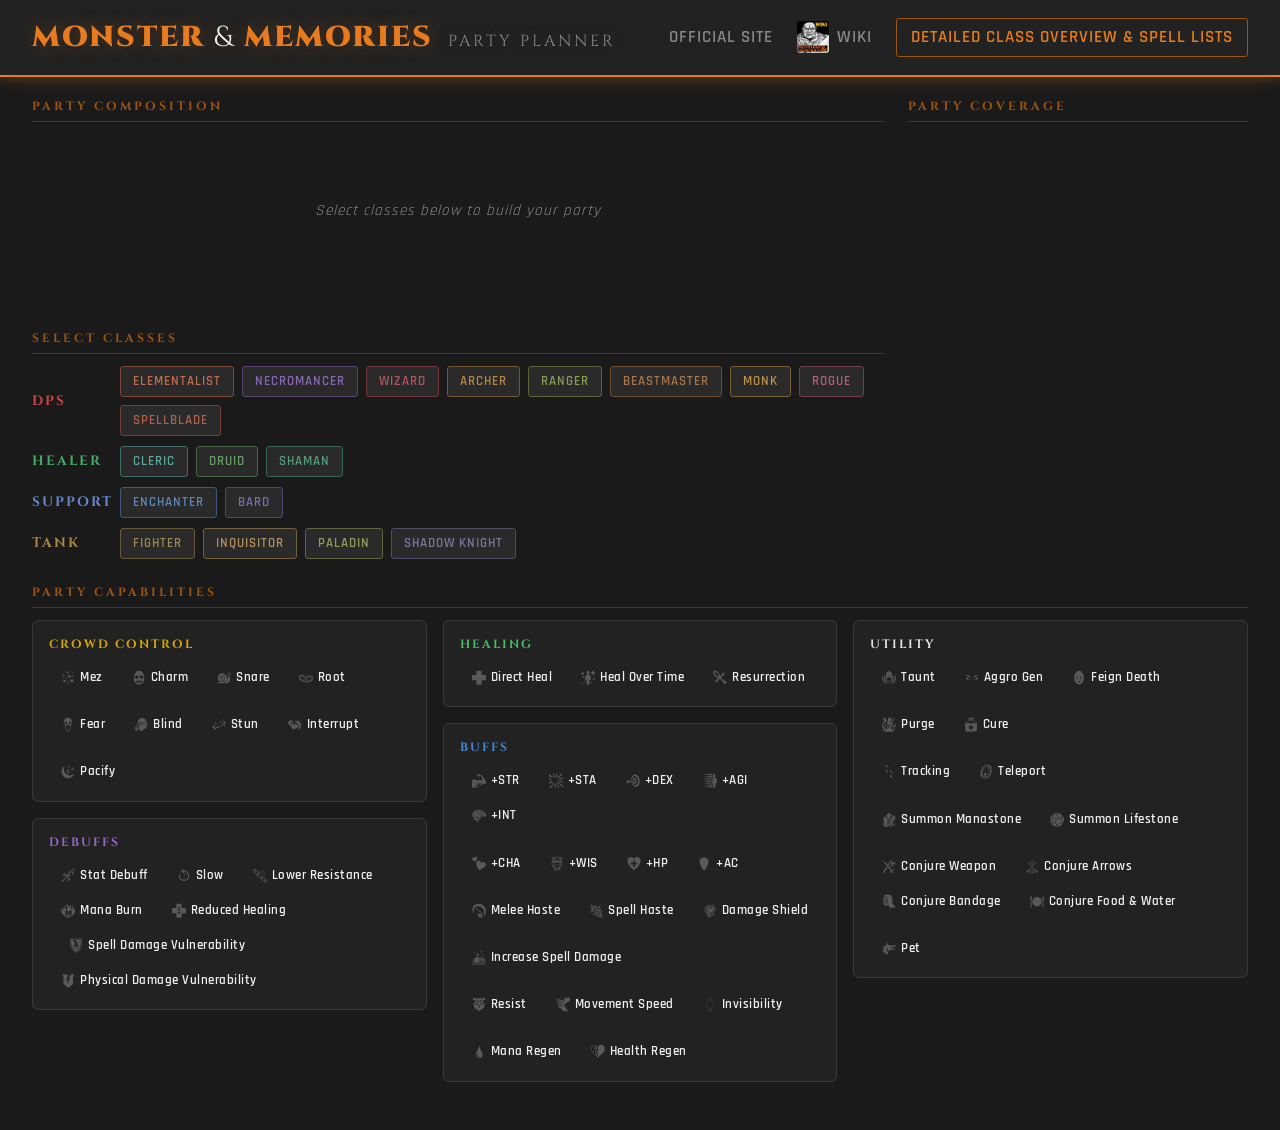
==== commit f4b695a5: "Add files via upload" ====
--- a/index.html
+++ b/index.html
@@ -187,24 +187,33 @@
           <div class="category-block">
             <div class="category-title cat-buff">Buffs</div>
             <div class="tags-grid">
-              <!-- Left: stats -->
+              <!-- Stats row 1 -->
               <span class="tag-pill uncovered" data-tag="+STR"><img class="tag-icon" src="assets/icons/stat-str.svg" alt="">+STR</span>
               <span class="tag-pill uncovered" data-tag="+STA"><img class="tag-icon" src="assets/icons/stat-sta.svg" alt="">+STA</span>
               <span class="tag-pill uncovered" data-tag="+DEX"><img class="tag-icon" src="assets/icons/stat-dex.svg" alt="">+DEX</span>
               <span class="tag-pill uncovered" data-tag="+AGI"><img class="tag-icon" src="assets/icons/stat-agi.svg" alt="">+AGI</span>
               <span class="tag-pill uncovered" data-tag="+INT"><img class="tag-icon" src="assets/icons/stat-int.svg" alt="">+INT</span>
+              <!-- Stats row 2 -->
+              <div class="tag-row-break"></div>
               <span class="tag-pill uncovered" data-tag="+CHA"><img class="tag-icon" src="assets/icons/stat-cha.svg" alt="">+CHA</span>
               <span class="tag-pill uncovered" data-tag="+WIS"><img class="tag-icon" src="assets/icons/stat-wis.svg" alt="">+WIS</span>
               <span class="tag-pill uncovered" data-tag="+HP"><img class="tag-icon" src="assets/icons/stat-hp.svg" alt="">+HP</span>
               <span class="tag-pill uncovered" data-tag="+AC"><img class="tag-icon" src="assets/icons/stat-ac.svg" alt="">+AC</span>
-              <!-- Right: utility buffs -->
-              <span class="tag-pill uncovered tag-gap-left" data-tag="Increase Spell Damage"><img class="tag-icon" src="assets/icons/increase-spell-damage.svg" alt="">Increase Spell Damage</span>
+              <!-- Haste + shield row -->
+              <div class="tag-row-break"></div>
+              <span class="tag-pill uncovered" data-tag="Melee Haste"><img class="tag-icon" src="assets/icons/melee-haste.svg" alt="">Melee Haste</span>
+              <span class="tag-pill uncovered" data-tag="Spell Haste"><img class="tag-icon" src="assets/icons/spell-haste.svg" alt="">Spell Haste</span>
+              <span class="tag-pill uncovered" data-tag="Damage Shield"><img class="tag-icon" src="assets/icons/damage-shield.svg" alt="">Damage Shield</span>
+              <!-- Spell damage alone -->
+              <div class="tag-row-break"></div>
+              <span class="tag-pill uncovered" data-tag="Increase Spell Damage"><img class="tag-icon" src="assets/icons/increase-spell-damage.svg" alt="">Increase Spell Damage</span>
+              <!-- Resist + movement + invis row -->
+              <div class="tag-row-break"></div>
               <span class="tag-pill uncovered" data-tag="Resist"><img class="tag-icon" src="assets/icons/resist.svg" alt="">Resist</span>
-              <span class="tag-pill uncovered" data-tag="Spell Haste"><img class="tag-icon" src="assets/icons/spell-haste.svg" alt="">Spell Haste</span>
-              <span class="tag-pill uncovered" data-tag="Melee Haste"><img class="tag-icon" src="assets/icons/melee-haste.svg" alt="">Melee Haste</span>
-              <span class="tag-pill uncovered" data-tag="Damage Shield"><img class="tag-icon" src="assets/icons/damage-shield.svg" alt="">Damage Shield</span>
               <span class="tag-pill uncovered" data-tag="Movement Speed"><img class="tag-icon" src="assets/icons/movement-speed.svg" alt="">Movement Speed</span>
               <span class="tag-pill uncovered" data-tag="Invisibility"><img class="tag-icon" src="assets/icons/invisibility.svg" alt="">Invisibility</span>
+              <!-- Regen row -->
+              <div class="tag-row-break"></div>
               <span class="tag-pill uncovered" data-tag="Mana Regen"><img class="tag-icon" src="assets/icons/mana-regen.svg" alt="">Mana Regen</span>
               <span class="tag-pill uncovered" data-tag="Health Regen"><img class="tag-icon" src="assets/icons/health-regen.svg" alt="">Health Regen</span>
             </div>
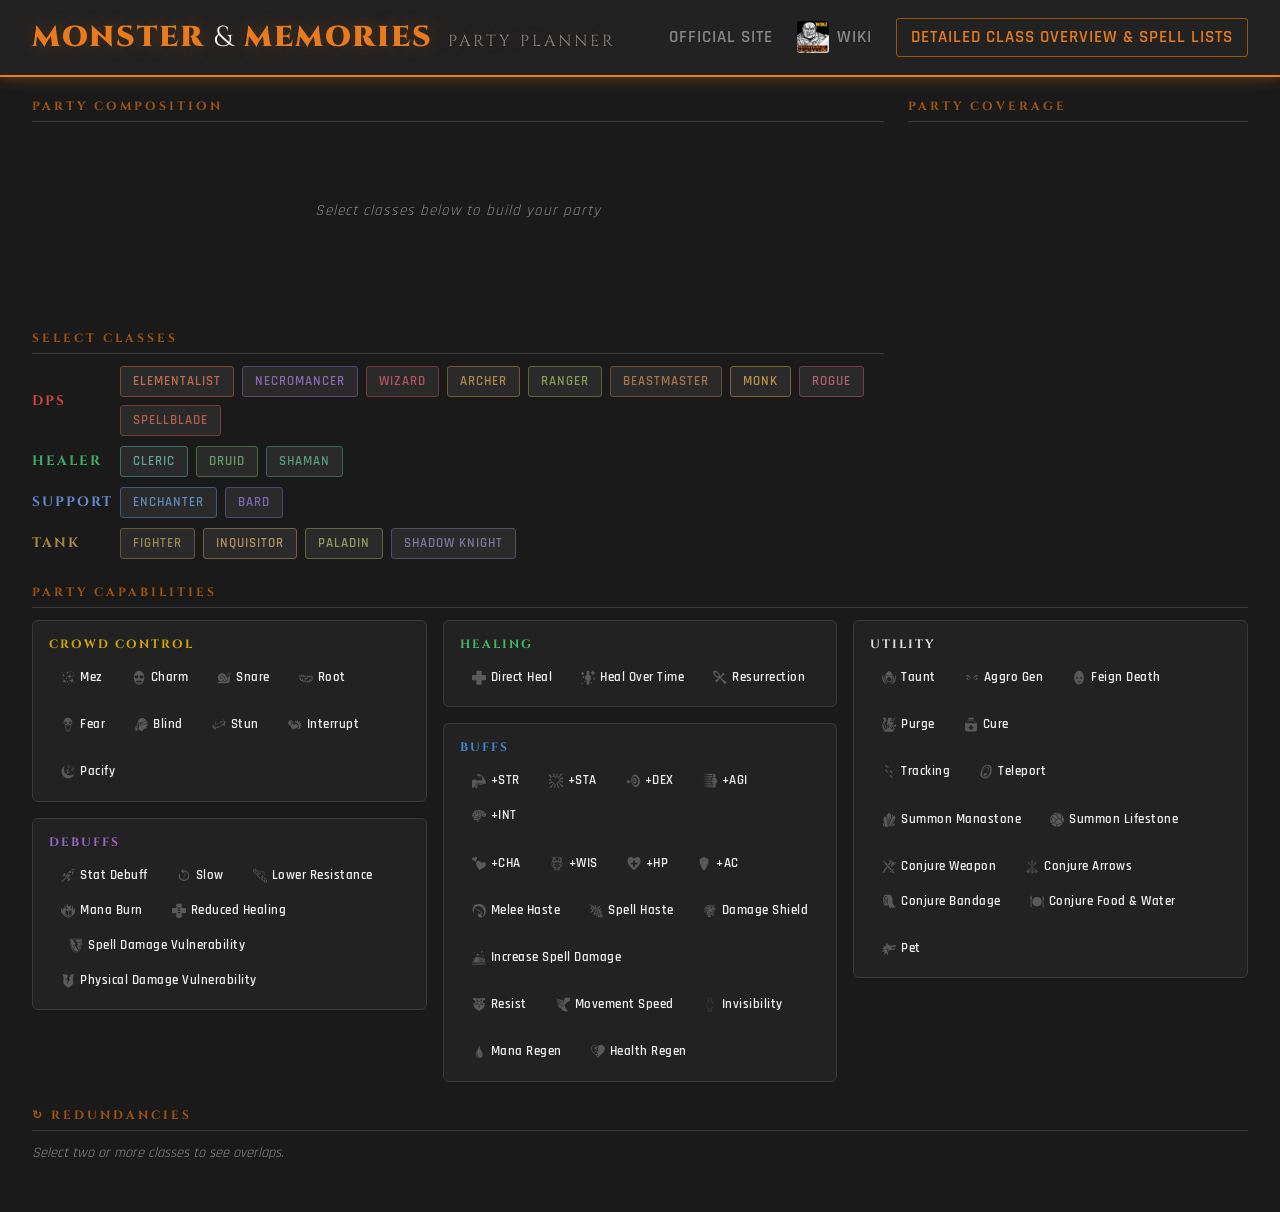
==== commit 521d6d00: "Add files via upload" ====
--- a/index.html
+++ b/index.html
@@ -264,6 +264,14 @@
       </div>
     </section>
 
+    <!-- REDUNDANCIES: grouped by category -->
+    <section>
+      <div class="section-label">&#8635; Redundancies</div>
+      <div id="redundancy-grid" class="redundancy-grid">
+        <span class="panel-empty" id="redundancy-empty" style="color:var(--text-muted);font-style:italic;font-size:0.9rem;">Select two or more classes to see overlaps.</span>
+      </div>
+    </section>
+
   </main>
 
   <!-- DISCLAIMER POPUP -->
--- a/styles.css
+++ b/styles.css
@@ -749,6 +749,65 @@
 }
 
 /* ============================================
+   REDUNDANCY GRID (category-grouped)
+   ============================================ */
+
+.redundancy-grid {
+  display: grid;
+  grid-template-columns: repeat(auto-fill, minmax(280px, 1fr));
+  gap: 16px;
+}
+
+.redundancy-cat-block {
+  background: var(--bg-secondary);
+  border: 1px solid var(--border);
+  border-radius: 6px;
+  padding: 14px 16px;
+}
+
+.redundancy-cat-title {
+  font-family: 'Cinzel', serif;
+  font-size: 0.72rem;
+  font-weight: 700;
+  letter-spacing: 2px;
+  text-transform: uppercase;
+  margin-bottom: 10px;
+  padding-bottom: 6px;
+  border-bottom: 1px solid var(--border);
+}
+
+.redundancy-cat-title.cat-cc      { color: var(--cat-cc); }
+.redundancy-cat-title.cat-debuff  { color: var(--cat-debuff); }
+.redundancy-cat-title.cat-healing { color: var(--cat-healing); }
+.redundancy-cat-title.cat-buff    { color: var(--cat-buff); }
+.redundancy-cat-title.cat-utility { color: var(--cat-utility); }
+
+.redundancy-rows {
+  display: flex;
+  flex-direction: column;
+  gap: 6px;
+}
+
+.redundancy-row {
+  display: flex;
+  align-items: baseline;
+  gap: 8px;
+  font-size: 0.83rem;
+  flex-wrap: wrap;
+}
+
+.redundancy-tag-name {
+  font-weight: 700;
+  min-width: 150px;
+  flex-shrink: 0;
+}
+
+.redundancy-class-list {
+  font-size: 0.8rem;
+  color: var(--text-muted);
+}
+
+/* ============================================
    LIBRARY TABLE ROW TINTS
    ============================================ */
 
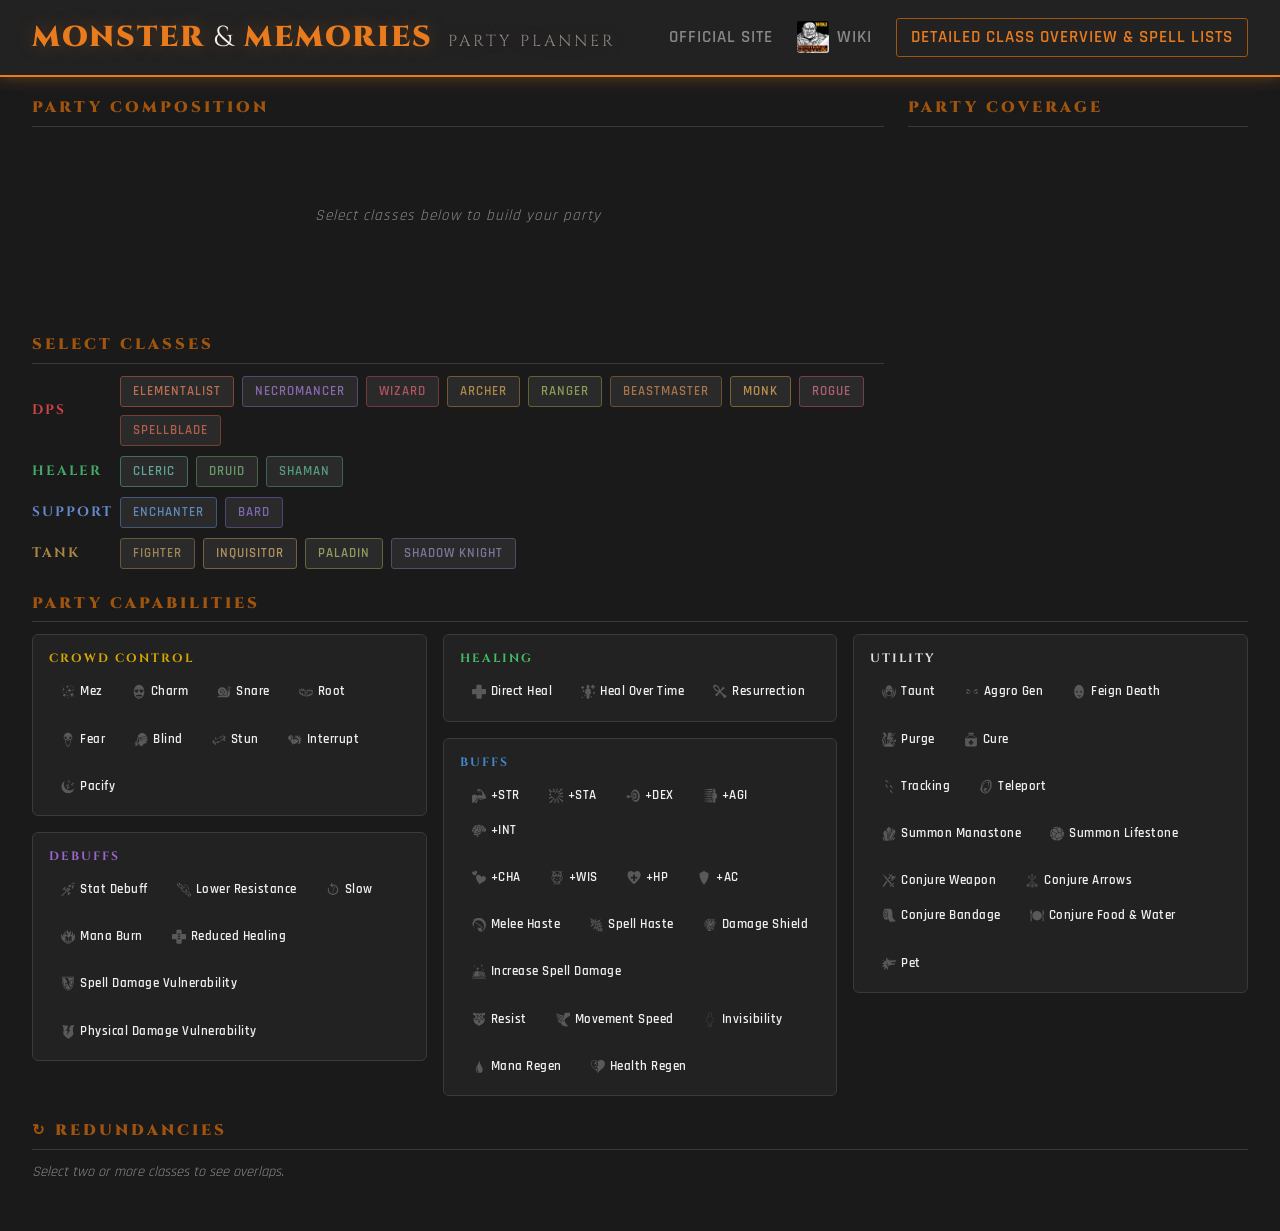
==== commit 9c700bac: "Add files via upload" ====
--- a/index.html
+++ b/index.html
@@ -158,14 +158,15 @@
           <div class="category-block">
             <div class="category-title cat-debuff">Debuffs</div>
             <div class="tags-grid">
-              <!-- Left column: Stat Debuff, Slow, Lower Resistance, Mana Burn, Reduced Healing -->
               <span class="tag-pill uncovered" data-tag="Stat Debuff"><img class="tag-icon" src="assets/icons/stat-debuff.svg" alt="">Stat Debuff</span>
+              <span class="tag-pill uncovered" data-tag="Lower Resistance"><img class="tag-icon" src="assets/icons/lower-resistance.svg" alt="">Lower Resistance</span>
               <span class="tag-pill uncovered" data-tag="Slow"><img class="tag-icon" src="assets/icons/slow.svg" alt="">Slow</span>
-              <span class="tag-pill uncovered" data-tag="Lower Resistance"><img class="tag-icon" src="assets/icons/lower-resistance.svg" alt="">Lower Resistance</span>
+              <div class="tag-row-break"></div>
               <span class="tag-pill uncovered" data-tag="Mana Burn"><img class="tag-icon" src="assets/icons/mana-burn.svg" alt="">Mana Burn</span>
               <span class="tag-pill uncovered" data-tag="Reduced Healing"><img class="tag-icon" src="assets/icons/reduced-healing.svg" alt="">Reduced Healing</span>
-              <!-- Right column: Spell Damage Vulnerability, Physical Damage Vulnerability -->
-              <span class="tag-pill uncovered tag-gap-left" data-tag="Spell Damage Vulnerability"><img class="tag-icon" src="assets/icons/spell-damage-vulnerability.svg" alt="">Spell Damage Vulnerability</span>
+              <div class="tag-row-break"></div>
+              <span class="tag-pill uncovered" data-tag="Spell Damage Vulnerability"><img class="tag-icon" src="assets/icons/spell-damage-vulnerability.svg" alt="">Spell Damage Vulnerability</span>
+              <div class="tag-row-break"></div>
               <span class="tag-pill uncovered" data-tag="Physical Damage Vulnerability"><img class="tag-icon" src="assets/icons/physical-damage-vulnerability.svg" alt="">Physical Damage Vulnerability</span>
             </div>
           </div>
--- a/styles.css
+++ b/styles.css
@@ -187,8 +187,8 @@
 
 .section-label {
   font-family: 'Cinzel', serif;
-  font-size: 0.75rem;
-  font-weight: 700;
+  font-size: 0.95rem;
+  font-weight: 900;
   letter-spacing: 3px;
   text-transform: uppercase;
   color: var(--orange-dim);
@@ -754,7 +754,7 @@
 
 .redundancy-grid {
   display: grid;
-  grid-template-columns: repeat(auto-fill, minmax(280px, 1fr));
+  grid-template-columns: repeat(auto-fill, minmax(320px, 1fr));
   gap: 16px;
 }
 
@@ -785,28 +785,62 @@
 .redundancy-rows {
   display: flex;
   flex-direction: column;
-  gap: 6px;
+}
+
+.redundancy-divider {
+  height: 1px;
+  background: #444;
+  margin: 0;
 }
 
 .redundancy-row {
   display: flex;
-  align-items: baseline;
-  gap: 8px;
-  font-size: 0.83rem;
+  flex-direction: column;
+  gap: 3px;
+  padding: 7px 0;
+}
+
+.redundancy-tag-left {
+  display: flex;
+  align-items: center;
+  gap: 5px;
+}
+
+.redundancy-icon {
+  width: 15px;
+  height: 15px;
+  flex-shrink: 0;
+  filter: brightness(0) invert(1);
+  opacity: 0.75;
+}
+
+.redundancy-tag-name {
+  font-family: 'Cinzel', serif;
+  font-size: 0.75rem;
+  font-weight: 700;
+  letter-spacing: 1px;
+  text-transform: uppercase;
+  color: var(--text-primary);
+}
+
+.redundancy-bracket {
+  display: none;
+}
+
+.redundancy-class-list {
+  font-size: 0.79rem;
+  color: var(--text-muted);
+  padding-left: 20px;
   flex-wrap: wrap;
 }
 
-.redundancy-tag-name {
-  font-weight: 700;
-  min-width: 150px;
-  flex-shrink: 0;
-}
-
-.redundancy-class-list {
-  font-size: 0.8rem;
-  color: var(--text-muted);
-}
-
+.redundancy-sep {
+  display: none;
+}
+
+.redundancy-dot {
+  color: var(--text-muted);
+}
 /* ============================================
    LIBRARY TABLE ROW TINTS
    ============================================ */
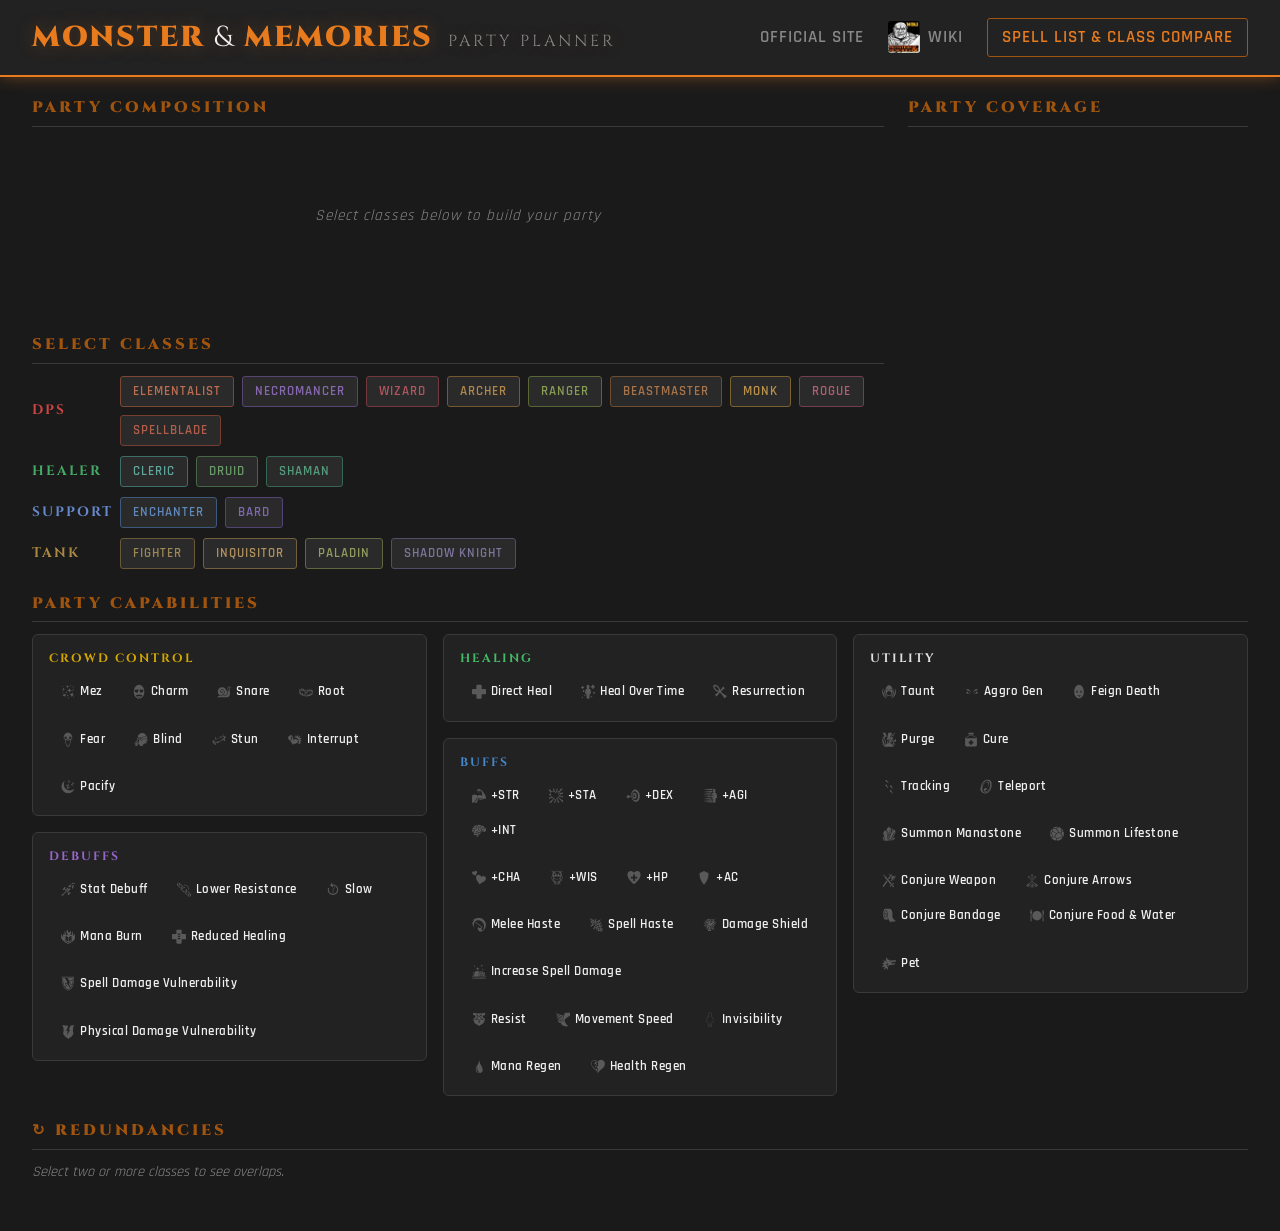
==== commit ea3dfe1e: "Add files via upload" ====
--- a/index.html
+++ b/index.html
@@ -40,7 +40,7 @@
         <img src="assets/wiki.jpg" alt="" class="nav-icon" />
         Wiki
       </a>
-      <a href="library.html" class="nav-highlight">Detailed Class Overview &amp; Spell Lists</a>
+      <a href="library.html" class="nav-highlight">Spell List &amp; Class Compare</a>
     </nav>
   </header>
 
--- a/styles.css
+++ b/styles.css
@@ -166,7 +166,8 @@
    ============================================ */
 
 /* Header is not sticky on the planner page — scrolls away normally */
-.page-planner header {
+.page-planner header,
+.page-library header {
   position: relative;
   top: auto;
 }
@@ -932,6 +933,42 @@
   margin-bottom: 12px;
 }
 
+.lib-filter-group-broom {
+  min-width: auto;
+  flex-shrink: 0;
+}
+
+.broom-btn {
+  background: var(--bg-card);
+  border: 1px solid var(--border);
+  color: var(--text-muted);
+  width: 38px;
+  height: 38px;
+  border-radius: 3px;
+  cursor: pointer;
+  display: flex;
+  align-items: center;
+  justify-content: center;
+  transition: border-color 0.2s, color 0.2s, background 0.2s, box-shadow 0.2s;
+  flex-shrink: 0;
+  padding: 0;
+  -webkit-appearance: none;
+  appearance: none;
+}
+
+.broom-btn:hover {
+  border-color: var(--orange);
+  color: var(--orange);
+  background: var(--orange-glow);
+  box-shadow: var(--shadow-orange);
+}
+
+.broom-btn svg {
+  width: 18px;
+  height: 18px;
+  display: block;
+}
+
 .lib-toggle-btn {
   font-size: 0.8rem;
   padding: 5px 14px;
@@ -947,7 +984,7 @@
   display: flex;
   gap: 24px;
   flex-wrap: wrap;
-  align-items: flex-start;
+  align-items: flex-end;
 }
 
 .lib-filter-group {
@@ -1059,15 +1096,71 @@
 }
 
 #spell-table td {
-  padding: 10px 16px;
+  padding: 7px 16px;
   color: var(--text-primary);
-  vertical-align: top;
-}
-
-#spell-table td.spell-tags {
-  color: var(--orange-dim);
+  vertical-align: middle;
+}
+
+#spell-table td.spell-tags-cell {
   font-size: 0.82rem;
-}
+  padding: 6px 16px;
+}
+
+/* Tag pills wrapper — flex div inside the td */
+.spell-tags {
+  display: flex;
+  flex-wrap: wrap;
+  gap: 4px;
+  align-items: center;
+}
+
+.lib-tag-pill {
+  display: inline-block;
+  padding: 3px 10px;
+  border-radius: 3px;
+  border: 1px solid transparent;
+  font-size: 0.74rem;
+  font-weight: 600;
+  letter-spacing: 0.3px;
+  white-space: nowrap;
+  line-height: 1.55;
+}
+
+.lib-tag-pill-default {
+  background: rgba(255,255,255,0.05);
+  border-color: var(--border);
+  color: var(--text-muted);
+}
+
+/* Colored optgroup labels in tag dropdown */
+#filter-tag optgroup[label*="DAMAGE"]       { color: #ff7755; }
+#filter-tag optgroup[label*="CROWD"]        { color: #d4a800; }
+#filter-tag optgroup[label*="DEBUFFS"]      { color: #cc88ff; }
+#filter-tag optgroup[label*="HEALING"]      { color: #44bb66; }
+#filter-tag optgroup[label*="BUFF"]         { color: #66aaee; }
+#filter-tag optgroup[label*="UTILITY"]      { color: #cccccc; }
+#filter-tag optgroup[label*="SITUATIONAL"]  { color: #ff88dd; }
+
+/* Category shortcut options in the dropdown */
+#filter-tag option.dropdown-cat-option {
+  font-weight: 700;
+  font-style: italic;
+  letter-spacing: 0.5px;
+}
+#filter-tag option.cat-damage      { color: #ff7755; background: rgba(220,80,60,0.15); }
+#filter-tag option.cat-cc          { color: #d4a800; background: rgba(212,168,0,0.1); }
+#filter-tag option.cat-debuff      { color: #cc88ff; background: rgba(153,102,204,0.15); }
+#filter-tag option.cat-healing     { color: #44bb66; background: rgba(68,187,102,0.1); }
+#filter-tag option.cat-buff        { color: #66aaee; background: rgba(68,136,204,0.1); }
+#filter-tag option.cat-utility     { color: #cccccc; background: rgba(200,200,200,0.05); }
+#filter-tag option.cat-situational { color: #ff88dd; background: rgba(220,80,160,0.1); }
+#filter-tag option.opt-debuff      { color: #cc88ff; }
+#filter-tag option.opt-damage      { color: #ff7755; }
+#filter-tag option.opt-cc          { color: #d4a800; }
+#filter-tag option.opt-healing     { color: #44bb66; }
+#filter-tag option.opt-buff        { color: #66aaee; }
+#filter-tag option.opt-utility     { color: #cccccc; }
+#filter-tag option.opt-situational { color: #ff88dd; }
 
 #spell-table td.spell-class {
   font-weight: 700;
@@ -1209,6 +1302,43 @@
    UTILITY
    ============================================ */
 
+/* Scroll-to-top button */
+.scroll-top-btn {
+  position: fixed;
+  bottom: 32px;
+  right: 32px;
+  z-index: 500;
+  width: 44px;
+  height: 44px;
+  background: var(--bg-card);
+  border: 1px solid var(--orange-dim);
+  border-radius: 4px;
+  color: var(--orange);
+  font-size: 1.5rem;
+  line-height: 1;
+  cursor: pointer;
+  display: flex;
+  align-items: center;
+  justify-content: center;
+  box-shadow: 0 2px 12px rgba(0,0,0,0.5);
+  opacity: 0;
+  pointer-events: none;
+  transform: translateY(8px);
+  transition: opacity 0.25s ease, transform 0.25s ease, background 0.2s, box-shadow 0.2s;
+}
+
+.scroll-top-btn.visible {
+  opacity: 1;
+  pointer-events: auto;
+  transform: translateY(0);
+}
+
+.scroll-top-btn:hover {
+  background: var(--orange-glow);
+  box-shadow: var(--shadow-orange);
+  border-color: var(--orange);
+}
+
 .divider {
   border: none;
   border-top: 1px solid var(--border);
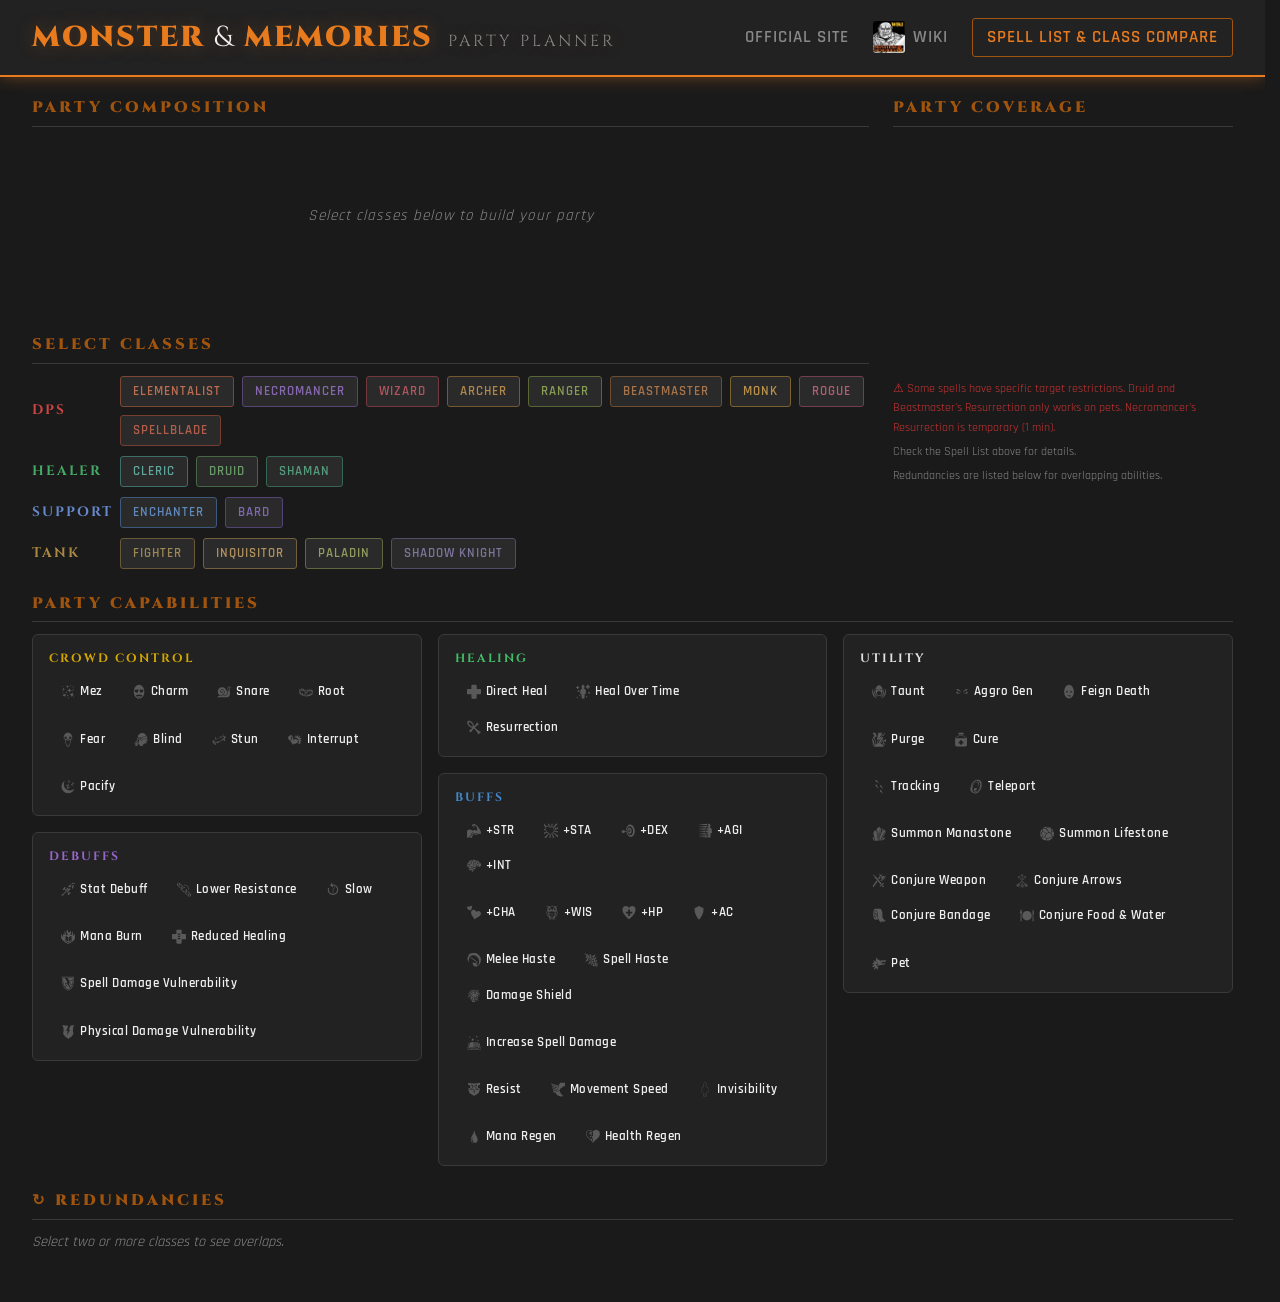
==== commit 0423455f: "Add files via upload" ====
--- a/index.html
+++ b/index.html
@@ -121,7 +121,15 @@
             </div>
           </div>
 
-        </div>
+          <div class="party-footnote">
+            <p class="footnote-warning">⚠ Some spells have specific target restrictions. Druid and Beastmaster's Resurrection only works on pets. Necromancer's Resurrection is temporary (1 min).</p>
+            <p class="footnote-muted">Check the Spell List above for details.</p>
+            <p class="footnote-muted">Redundancies are listed below for overlapping abilities.</p>
+          </div>
+
+        </div>
+
+      </div>
 
       </div>
     </section>
--- a/styles.css
+++ b/styles.css
@@ -58,6 +58,10 @@
   padding: 0;
 }
 
+html {
+  scrollbar-gutter: stable;
+}
+
 body {
   background-color: var(--bg-primary);
   color: var(--text-primary);
@@ -1086,6 +1090,15 @@
   color: var(--orange-bright);
 }
 
+#spell-table th.no-sort {
+  cursor: default;
+  color: var(--orange-dim);
+}
+
+#spell-table th.no-sort:hover {
+  color: var(--orange-dim);
+}
+
 #spell-table tbody tr {
   border-bottom: 1px solid var(--border);
   transition: background 0.15s;
@@ -1349,6 +1362,28 @@
    RESPONSIVE
    ============================================ */
 
+/* ============================================
+   PARTY FOOTNOTE (right column, below coverage)
+   ============================================ */
+
+.party-footnote {
+  display: flex;
+  flex-direction: column;
+  gap: 6px;
+}
+
+.footnote-warning {
+  color: var(--missing);
+  font-size: 0.78rem;
+  line-height: 1.55;
+}
+
+.footnote-muted {
+  color: var(--text-muted);
+  font-size: 0.76rem;
+  line-height: 1.5;
+}
+
 @media (max-width: 900px) {
   #tag-grid {
     grid-template-columns: 1fr 1fr;
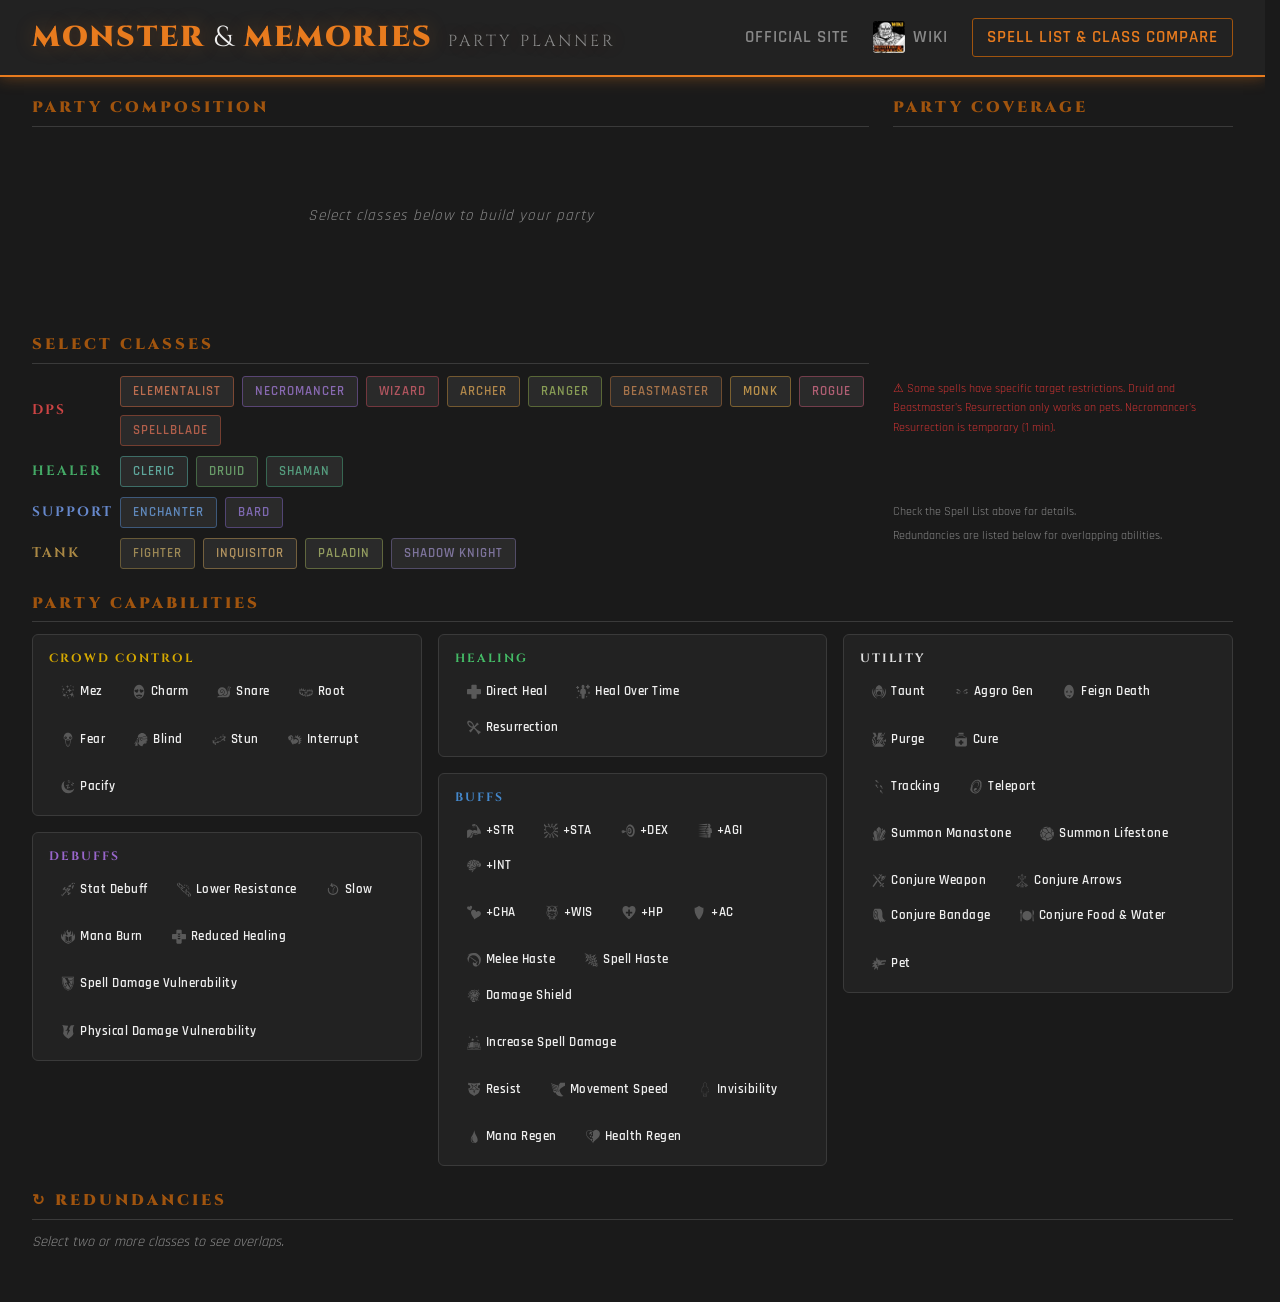
==== commit 7ade29fa: "Add files via upload" ====
--- a/index.html
+++ b/index.html
@@ -123,7 +123,7 @@
 
           <div class="party-footnote">
             <p class="footnote-warning">⚠ Some spells have specific target restrictions. Druid and Beastmaster's Resurrection only works on pets. Necromancer's Resurrection is temporary (1 min).</p>
-            <p class="footnote-muted">Check the Spell List above for details.</p>
+            <p class="footnote-muted footnote-muted-first">Check the Spell List above for details.</p>
             <p class="footnote-muted">Redundancies are listed below for overlapping abilities.</p>
           </div>
 
--- a/styles.css
+++ b/styles.css
@@ -253,6 +253,7 @@
   display: flex;
   flex-direction: column;
   gap: 20px;
+  align-self: stretch;
 }
 
 .top-row-warnings {
@@ -1384,6 +1385,10 @@
   line-height: 1.5;
 }
 
+.footnote-muted-first {
+  margin-top: 60px;
+}
+
 @media (max-width: 900px) {
   #tag-grid {
     grid-template-columns: 1fr 1fr;
